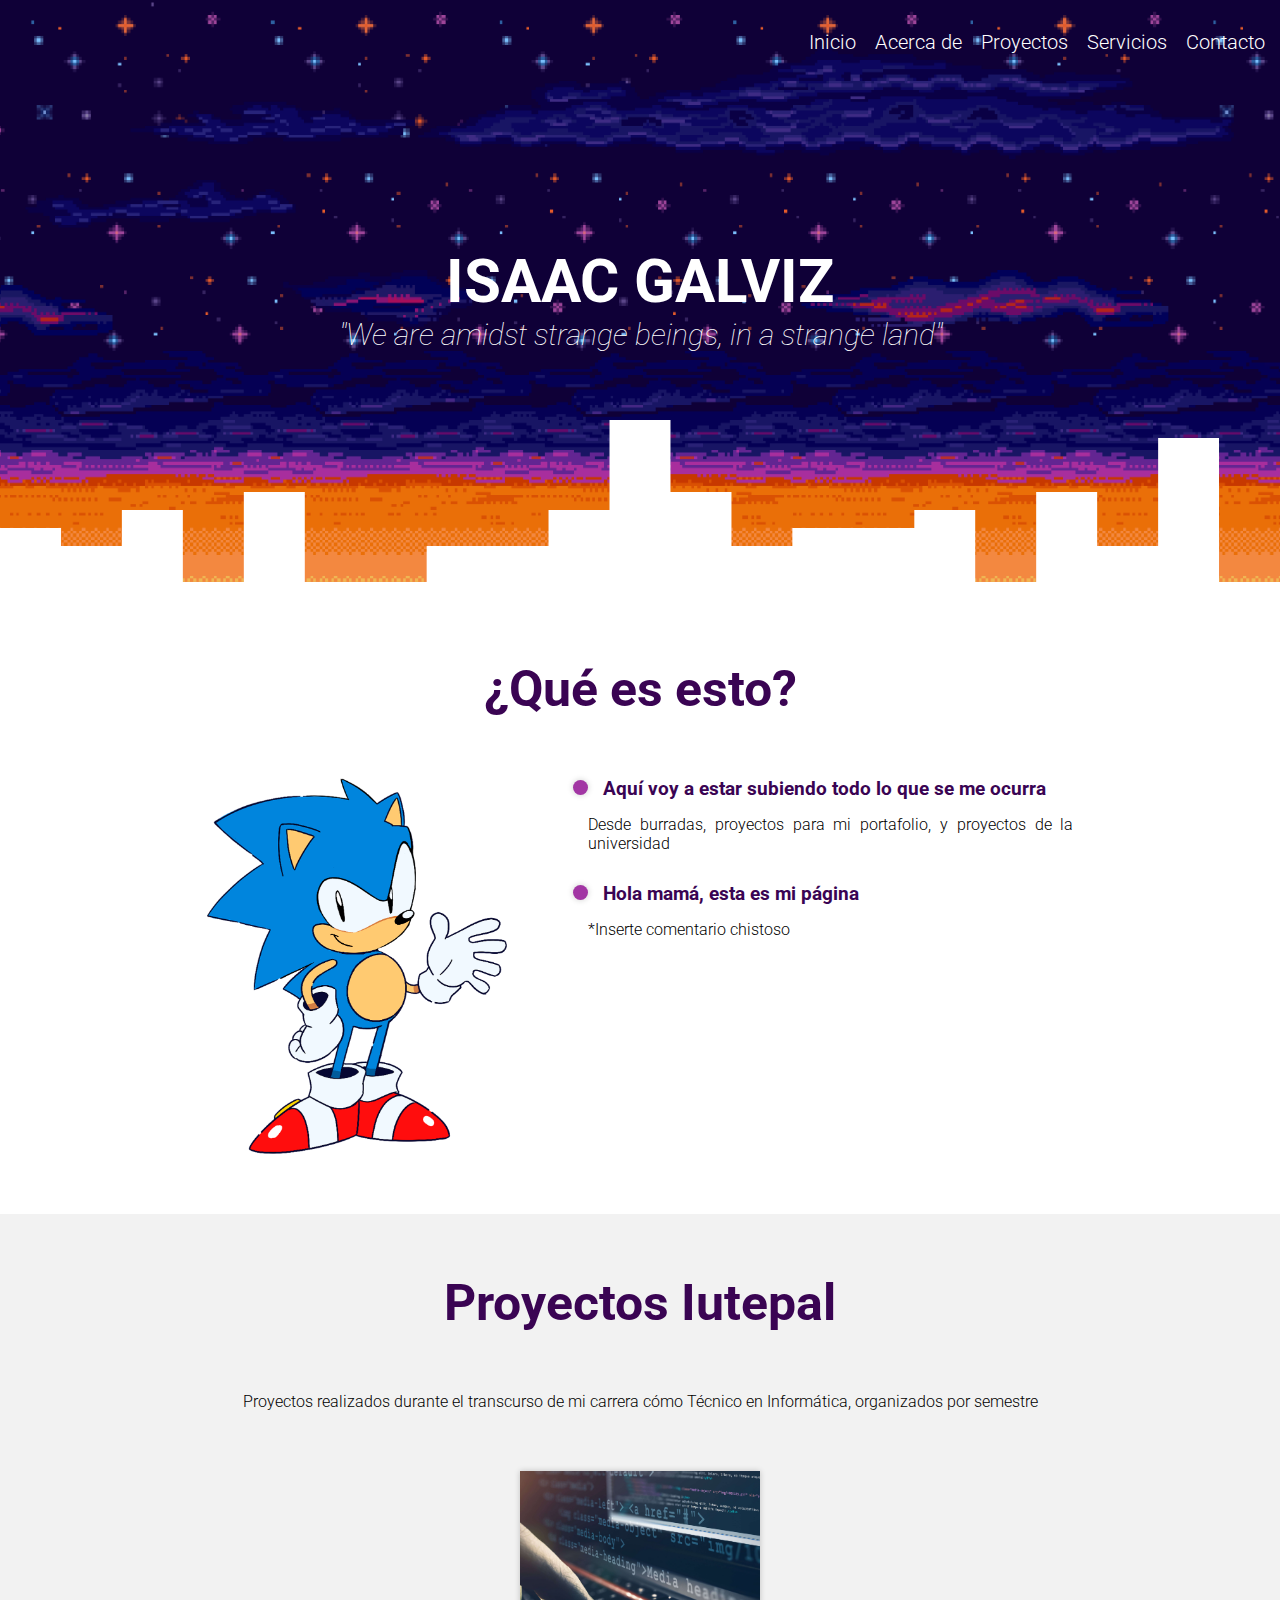
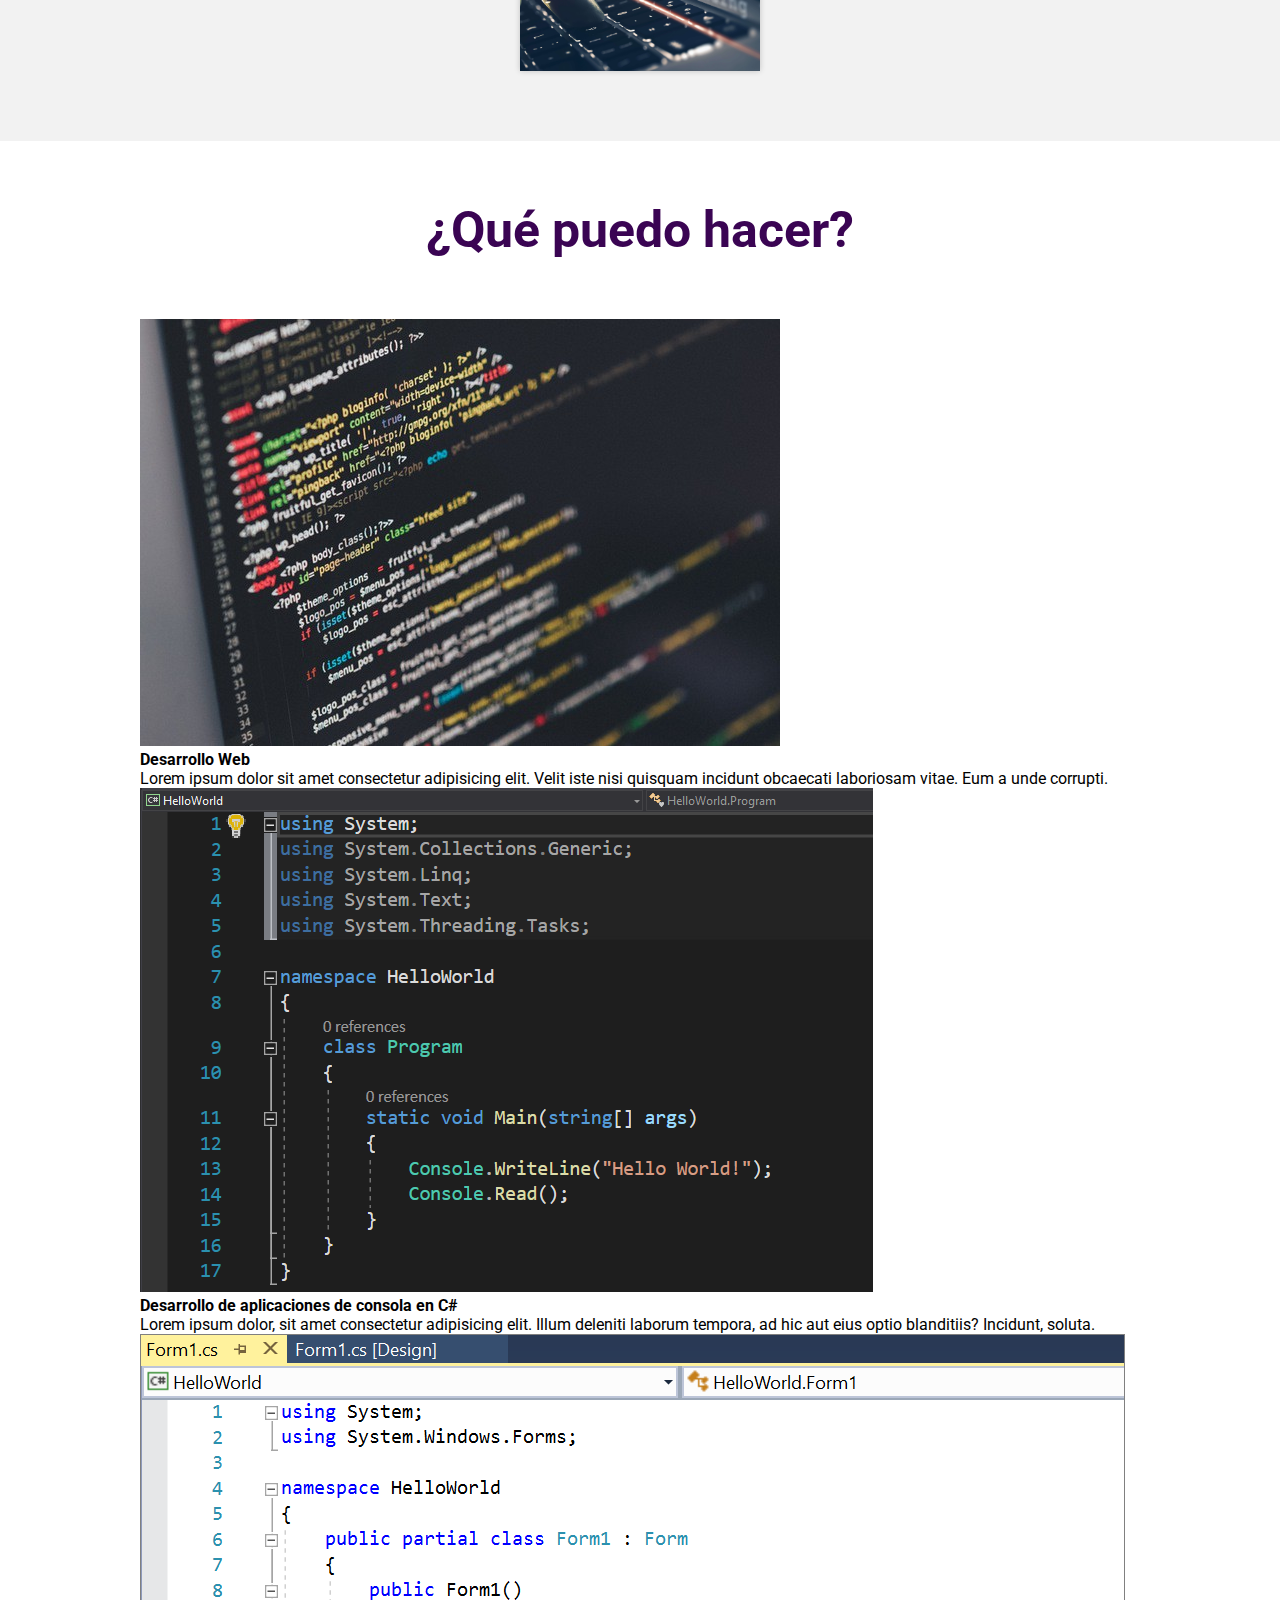
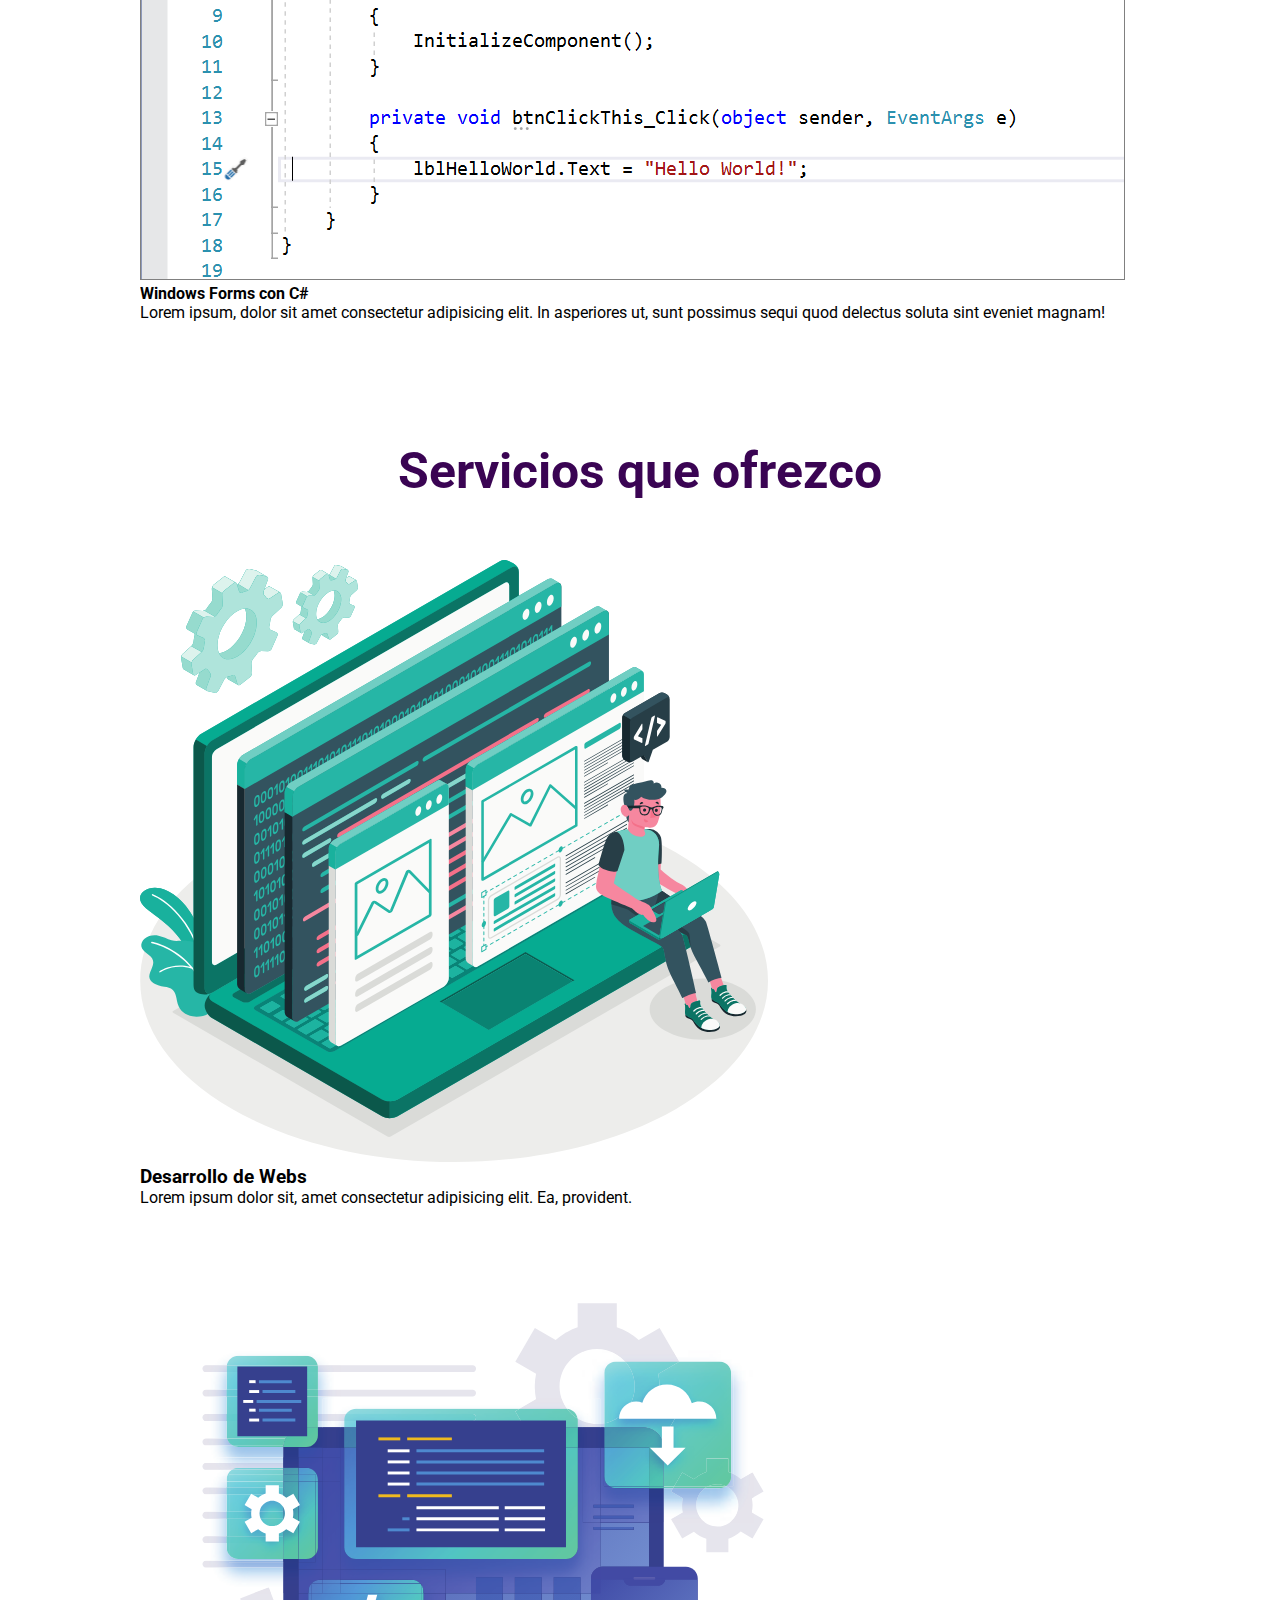
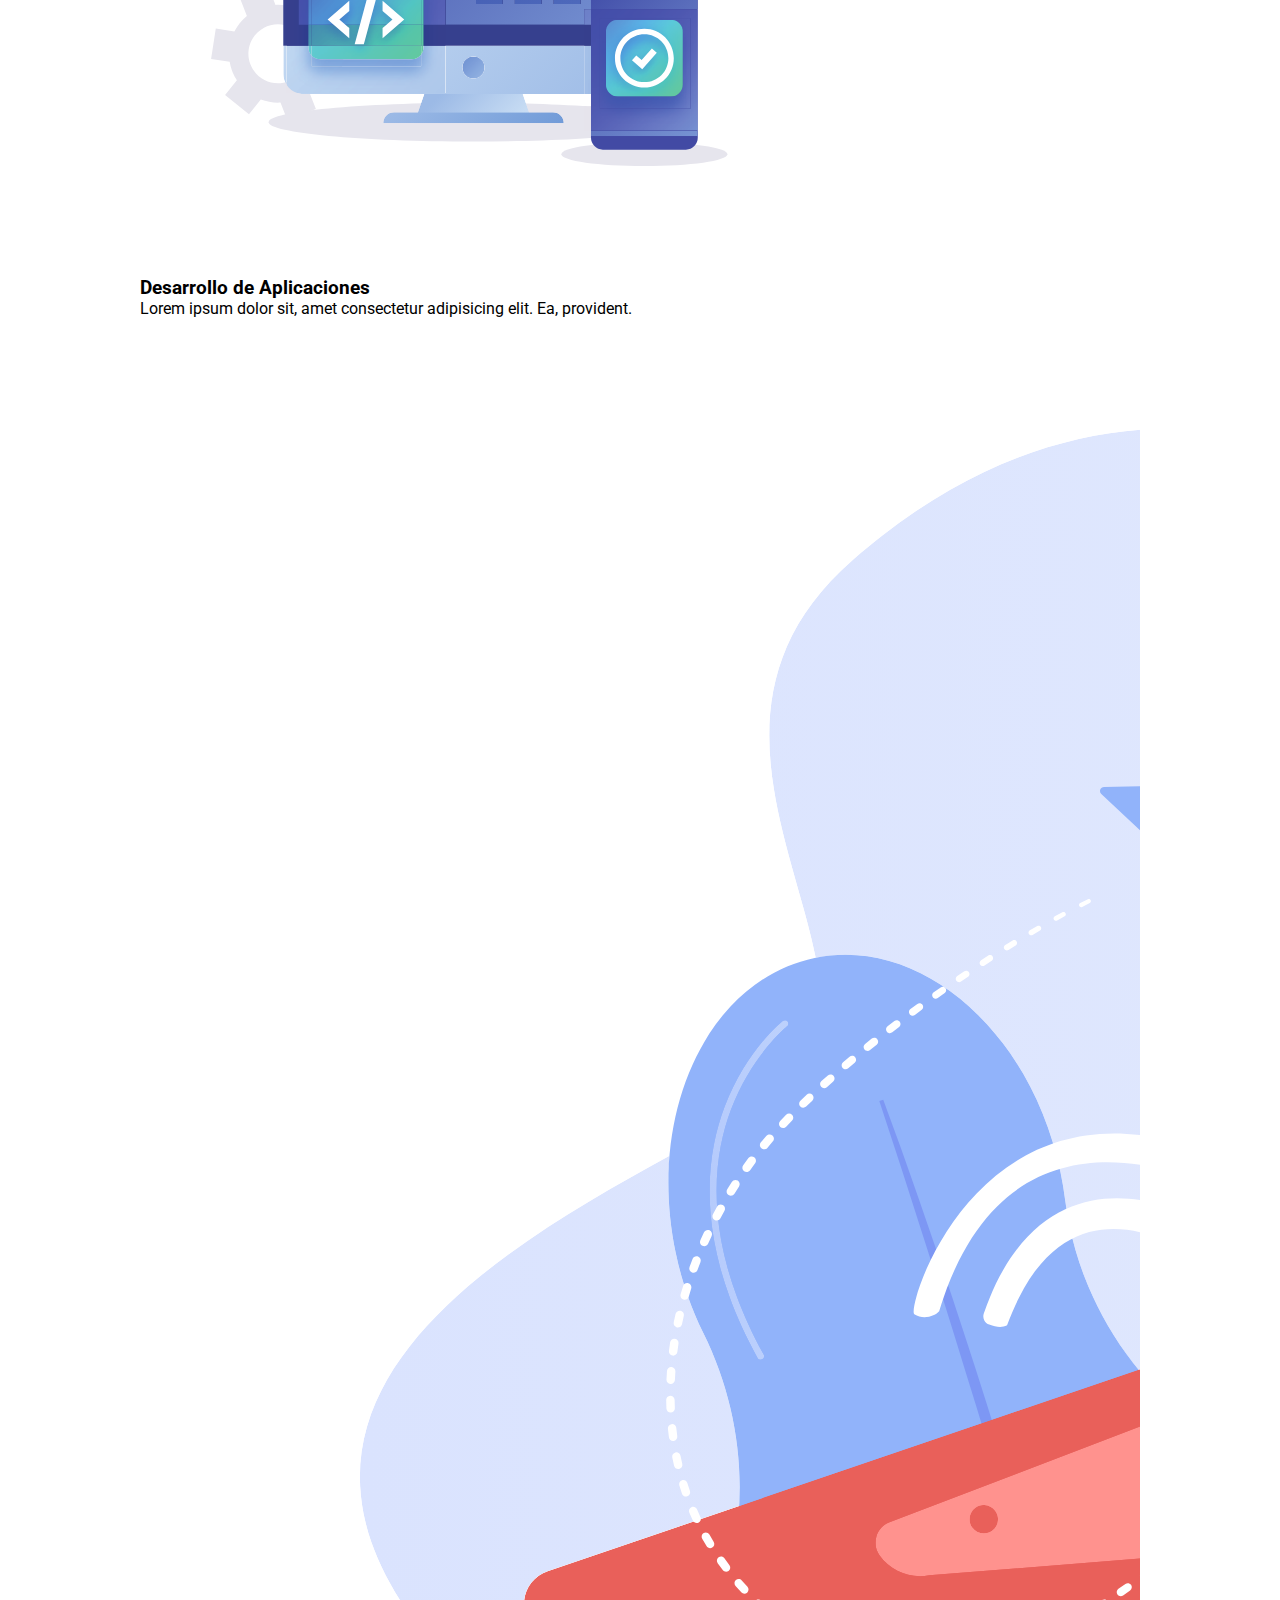
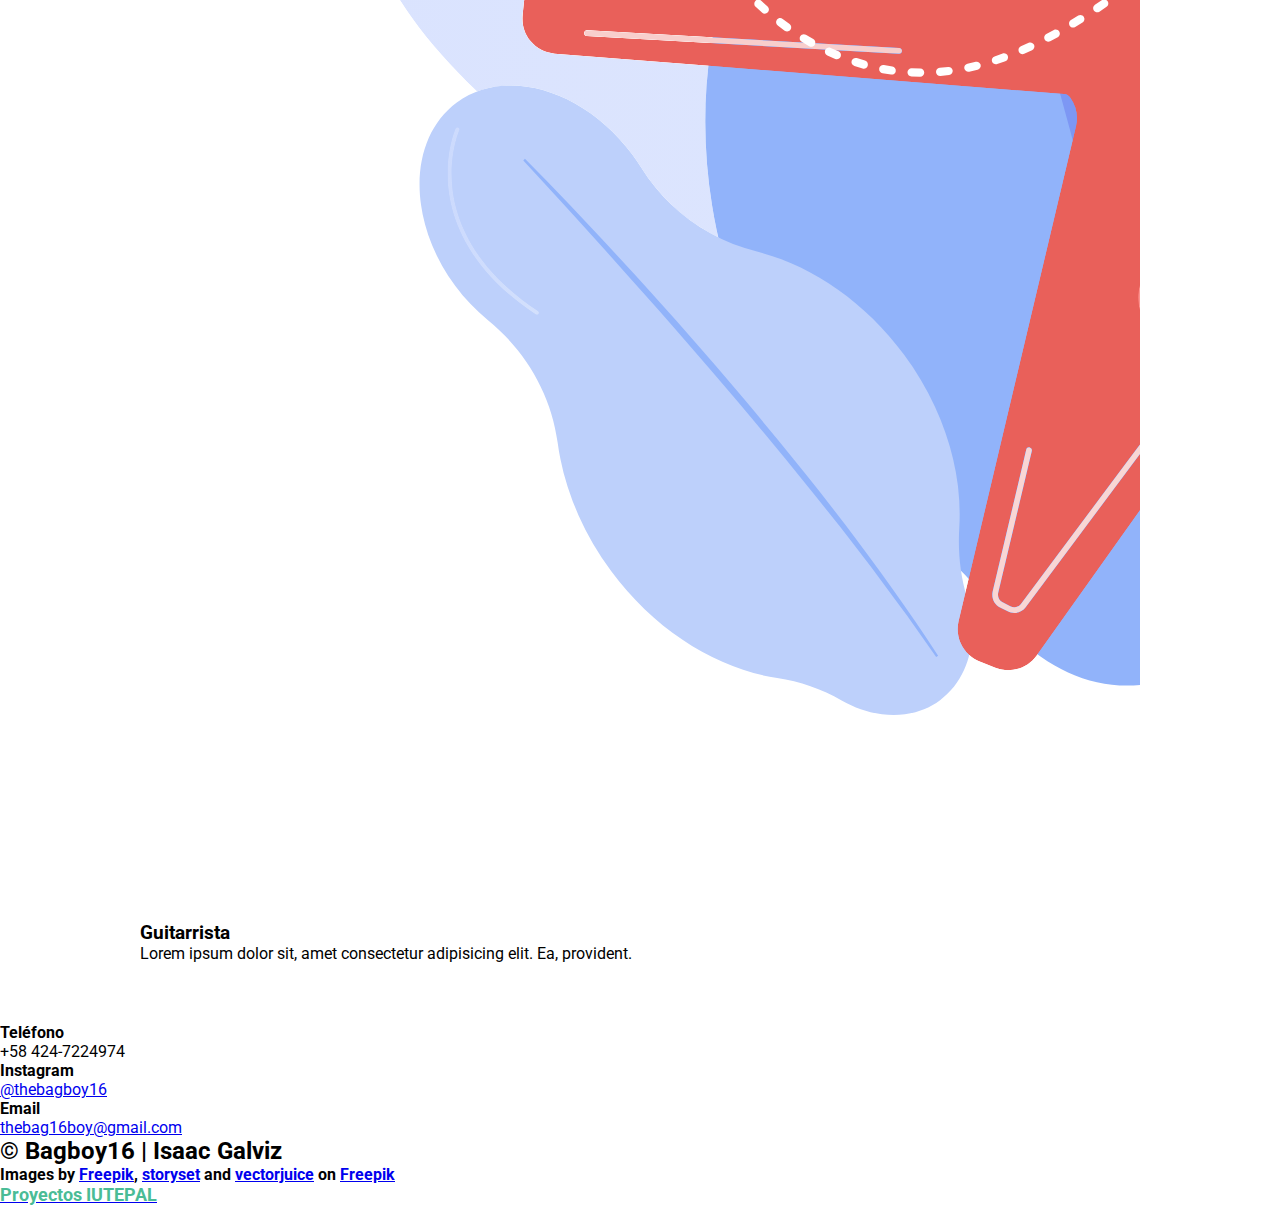
==== index.html @ a9de5eae "Finished iutepal proyects section" ====
<!DOCTYPE html>
<html lang="es">
<head>
    <meta charset="UTF-8">
    <meta http-equiv="X-UA-Compatible" content="IE=edge">
    <meta name="viewport" content="width=device-width, initial-scale=1.0">
    <title>Bagboy16</title>
    <link rel="stylesheet" href="css/styles.css">
    <link href="https://fonts.googleapis.com/css2?family=Roboto:wght@100;300;400;700&display=swap" rel="stylesheet">
</head>
<body>
    <header>
        <nav>
            <a href="#">Inicio</a>
            <a href="#">Acerca de</a>
            <a href="#">Proyectos</a>
            <a href="#">Servicios</a>
            <a href="#">Contacto</a>
        </nav>
        <section class="headertext">
            <h1>ISAAC GALVIZ</h1>
            <h2>"We are amidst strange beings, in a strange land"</h2>
        </section>
        <div class="wave" style="overflow: hidden;" >
            <svg viewBox="0 0 1440 320" preserveAspectRatio="none" style="height: 100%; width: 100%;"><path d="M0,96L0,192L68.6,192L68.6,224L137.1,224L137.1,160L205.7,160L205.7,288L274.3,288L274.3,128L342.9,128L342.9,288L411.4,288L411.4,288L480,288L480,224L548.6,224L548.6,224L617.1,224L617.1,160L685.7,160L685.7,0L754.3,0L754.3,128L822.9,128L822.9,224L891.4,224L891.4,192L960,192L960,192L1028.6,192L1028.6,160L1097.1,160L1097.1,288L1165.7,288L1165.7,128L1234.3,128L1234.3,224L1302.9,224L1302.9,32L1371.4,32L1371.4,288L1440,288L1440,320L1371.4,320L1371.4,320L1302.9,320L1302.9,320L1234.3,320L1234.3,320L1165.7,320L1165.7,320L1097.1,320L1097.1,320L1028.6,320L1028.6,320L960,320L960,320L891.4,320L891.4,320L822.9,320L822.9,320L754.3,320L754.3,320L685.7,320L685.7,320L617.1,320L617.1,320L548.6,320L548.6,320L480,320L480,320L411.4,320L411.4,320L342.9,320L342.9,320L274.3,320L274.3,320L205.7,320L205.7,320L137.1,320L137.1,320L68.6,320L68.6,320L0,320L0,320Z" style="stroke: none; fill: #fff;"></path></svg>
        </div>
    </header>
    <main>
        <section class="container info">
            <h2 class="titulo">¿Qué es esto?</h2>
            <div class="container-about">
                <img class="imagenaboutus"src="/resources/sonictyson.png" alt="sonic">
                <div class="containertextabout">
                    <h3><span></span>Aquí voy a estar subiendo todo lo que se me ocurra</h3>
                    <p>Desde burradas, proyectos para mi portafolio, y proyectos de la universidad</p>
                    <h3><span></span>Hola mamá, esta es mi página</h3>
                    <p>*Inserte comentario chistoso</p>
                </div>
            </div>
        </section>
        <section class="proyectosiutepal">
            <div class="container">
                <h2 class="titulo">Proyectos Iutepal</h2>
                <div class="containertextiutepal">
                    <p>Proyectos realizados durante el transcurso de mi carrera cómo Técnico en Informática, organizados por semestre</p>
                </div>
                <div class="galeriaproyectosiutepal">
                    <a class="imgsemestre" href="/proyectosiutepal/index.html">
                        <img src="/resources/webdevsemester.jpg" alt="2dosemestre">
                        <div class="hovergaleriaproyectosiutepal">
                            <img src="/resources/twoinroman.png" alt="">
                            <p>Segundo Semestre</p>
                        </div>
                    </a>
                </div>
            </div>
        </section>
        <section class="whatcanido container">
            <h2 class="titulo">¿Qué puedo hacer?</h2>
            <div class="cards">
                <div class="card">
                    <img src="/resources/webdev.jpeg" alt="desarrolloweb">
                    <div class="cardtext">
                        <h4>Desarrollo Web</h4>
                        <p>Lorem ipsum dolor sit amet consectetur adipisicing elit. Velit iste nisi quisquam incidunt obcaecati laboriosam vitae. Eum a unde corrupti.</p>
                    </div>
                </div>
                <div class="card">
                    <img src="/resources/csharpconsole.png" alt="c#console">
                    <div class="cardtext">
                        <h4>Desarrollo de aplicaciones de consola en C#</h4>
                        <p>Lorem ipsum dolor, sit amet consectetur adipisicing elit. Illum deleniti laborum tempora, ad hic aut eius optio blanditiis? Incidunt, soluta.</p>
                    </div>
                </div>
                <div class="card">
                    <img src="/resources/csharpwinforms.png" alt="c#winforms">
                    <div class="cardtext">
                        <h4>Windows Forms con C#</h4>
                        <p>Lorem ipsum, dolor sit amet consectetur adipisicing elit. In asperiores ut, sunt possimus sequi quod delectus soluta sint eveniet magnam!</p>
                    </div>
                </div>
            </div>
        </section>
        <section class="aboutservices">
            <div class="container">
                <h2 class="titulo">Servicios que ofrezco</h2>
                <div class="servicescontainer">
                    <div class="service">
                        <img src="/resources/webdevillus.svg" alt="Desarrollo Web">
                        <h3>Desarrollo de Webs</h3>
                        <p>Lorem ipsum dolor sit, amet consectetur adipisicing elit. Ea, provident.</p>
                    </div>
                    <div class="service">
                        <img src="/resources/appdevillus.svg" alt="Desarrollo de aplicaciones">
                        <h3>Desarrollo de Aplicaciones</h3>
                        <p>Lorem ipsum dolor sit, amet consectetur adipisicing elit. Ea, provident.</p>
                    </div>
                    <div class="service">
                        <img src="/resources/guitarillus.svg" alt="Guitarrista">
                        <h3>Guitarrista</h3>
                        <p>Lorem ipsum dolor sit, amet consectetur adipisicing elit. Ea, provident.</p>
                    </div>
                </div>
            </div>
        </section>
    </main>
    <footer>
        <div class="container-footer">
            <div class="contenidofoot">
                <h4>Teléfono</h4>
                <p>+58 424-7224974</p>
            </div>
            <div class="contenido-foot">
                <h4>Instagram</h4>
                <p><a href="https://www.instagram.com/thebagboy16/">@thebagboy16</a></p>
            </div>
            <div class="contenido-foot">
                <h4>Email</h4>
                <p><a href="mailto:thebag16boy@gmail.com">thebag16boy@gmail.com</a></p>
            </div>
        </div>
        <h2 class="finaltitle">&copy; Bagboy16 | Isaac Galviz</h2>
        <h4 class="credits">
            Images by <a href="https://www.freepik.com/free-vector/desktop-smartphone-app-development_10276838.htm#query=app%20development&position=0&from_view=search">Freepik</a>, 
            <a href="https://www.freepik.com/free-vector/developer-activity-concept-illustration_7401752.htm#query=web%20development&position=1&from_view=search">storyset</a> and 
            <a href="https://www.freepik.com/free-vector/guitarist-playing-electric-guitar-concert-tiny-people-rock-music-style-rock-roll-party-rock-music-festival-concept-pinkish-coral-bluevector-isolated-illustration_11664225.htm#query=guitarist&position=17&from_view=keyword">vectorjuice</a> on 
            <a href="https://www.freepik.com">Freepik</a>
        </h4>
    </footer>
    <a target="_blank" href="proyectosiutepal/index.html"><font color="#4ABC96" size="4"><b>Proyectos IUTEPAL</b></font></a>
</body>
</html>
---- css/styles.css ----
*{
    margin: 0px;
    padding: 0px;
    box-sizing: border-box;
}
body {
    font-family: 'open sans', roboto;
}
.container{
    padding: 60px 0px;
    width: 90%;
    max-width: 1000px;
    margin: auto;
    overflow: hidden;
}
.titulo{
    font-size: 50px;
    color: #3a0453;
    text-align: center;
    margin-bottom: 60px;
}
/* Header */
header {
    width: 100%;
    height: 600px;
    background: url(../resources/Studiopolisskyline4096x2160.png);
    background-size: cover;
    background-attachment: fixed;
    position: relative;
}
nav {
    text-align: right;
    padding: 30px 0px 30px 0px;
}
nav > a{
    color: white;
    font-weight: 300;
    font-size: 20px;
    text-decoration: none;
    margin-right: 15px;
}
nav > a:hover{
    text-decoration: underline;
}

header .headertext{
    display: flex;
    height: 430px;
    width: 100%;
    align-items: center;
    justify-content: center;
    flex-direction: column;
    text-align: center;
}
.headertext h1{
    font-size: 60px;
    color: white;
}
.headertext h2{
    font-style: oblique;
    font-size: 30px;
    color: white;
    font-weight: 100;
}
.wave{
    position: absolute;
    bottom: 0;
    width: 100%;
    height: 180px;
}
/*main*/
.container-about{
    display: flex;
    justify-content: space-evenly;
}
.imagenaboutus{
    width: 30%;
}
.container-about .containertextabout{
    width: 50%;
}
.containertextabout h3{
    margin-bottom: 15px;
    color: #3a0453;
}
.containertextabout h3 span{
    background:#a236a4;
    border-radius: 50%;
    display: inline-block;
    text-align: center;
    color: #a236a4;
    width: 15px;
    height: 15px;
    padding: 1px;
    box-shadow: 0 0 6px 0 rgba(0, 0, 0, .2);
    margin-right: 15px;
}
.containertextabout p{
    padding: 0px 0px 30px 15px;
    font-weight: 300;
    text-align: justify;
}
.proyectosiutepal {
    background: #f2f2f2;
}
.galeriaproyectosiutepal {
    display: flex;
    justify-content: space-evenly;
    flex-wrap: wrap;
}
.imgsemestre {
    width: 24%;
    height: 200px;
    margin-bottom: 10px;
    overflow: hidden;
    position: relative;
    cursor: pointer;
    box-shadow: 0 0 6px 0 rgba(0, 0, 0, .2);
}
.imgsemestre > img {
    width: 100%;
    height: 100%;
    object-fit: cover;
    display: block;
}
.hovergaleriaproyectosiutepal {
    position: absolute;
    width: 100%;
    height: 100%;
    top: 0;
    transform: scale(0);
    background: rgba(162, 54, 164, .7);
    transition: transform .3s;
    display: flex;
    justify-content: center;
    align-items: center;
    flex-direction: column;
}
.hovergaleriaproyectosiutepal img{
    width: 50px;
    margin-bottom: 10px;
}
.hovergaleriaproyectosiutepal p{
    font-weight: 300;
    color: #fff;
}
.imgsemestre:hover .hovergaleriaproyectosiutepal{
    transform: scale(1);
}
.containertextiutepal p{
    margin-bottom: 60px;
    text-align: center;
    font-weight: 300;
}
/*what can i do*/

/*for smarthphones*/
@media only screen and (min-device-width: 320px) and (max-device-width: 480px) {
    .titulo{
        font-size: 35px;
    }
    /*header*/
    header {
        height: 500px;
        background-position: center;
    }
    nav {
        text-align: center;
        padding: 15px 0px 15px 15px;
    }
    nav > a{
        color: white;
        font-weight: 300;
        font-size: 15px;
        text-decoration: none;
        margin-right: 15px;
    }
    .wave{
        height: 50px;
    }
    .headertext h2{
        font-size: 20px;
    }
    /*main*/
    .container-about{
        flex-direction: column;
        justify-content: center;
        align-items: center;
    }
    .imagenaboutus{
        width: 60%;
        margin-bottom: 30px;
    }
    .container-about .containertextabout{
        width: 95%;
    }
    .imgsemestre{
        width: 40%;
        height: 150px;
    }
}
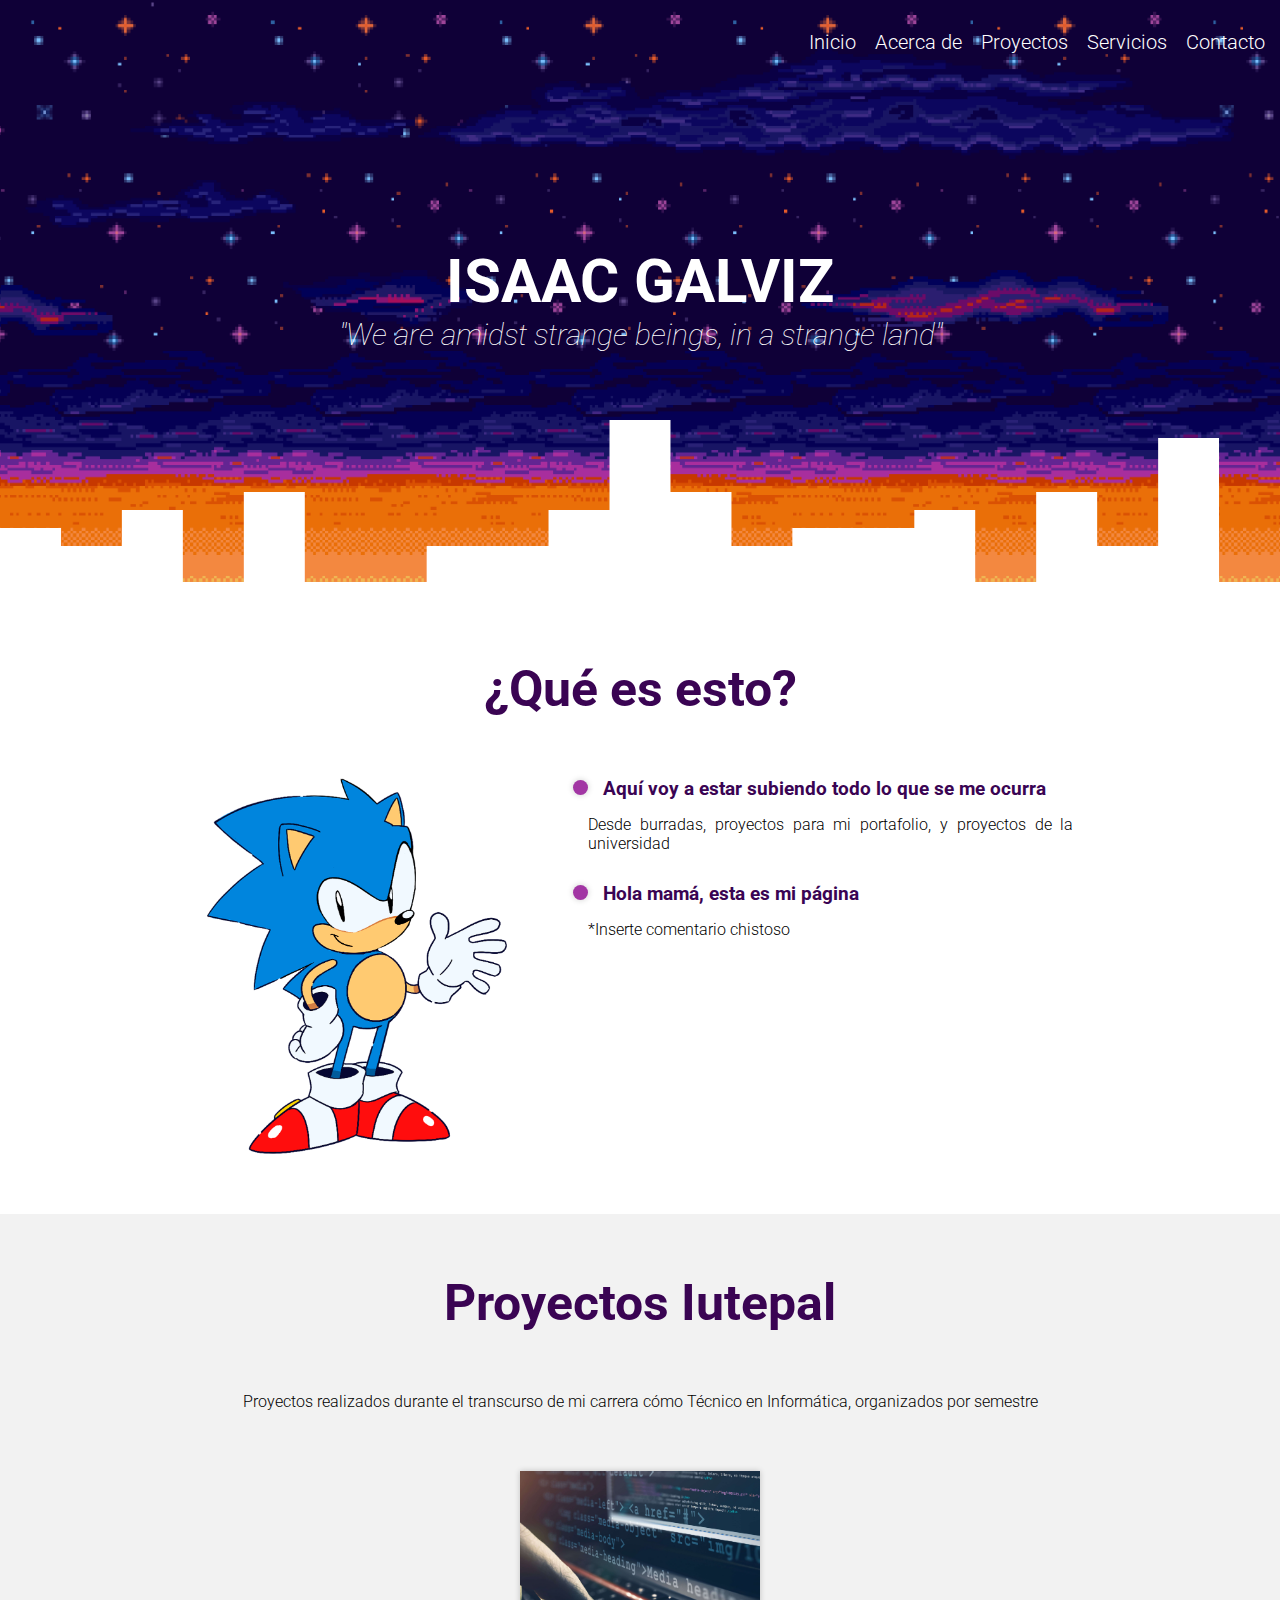
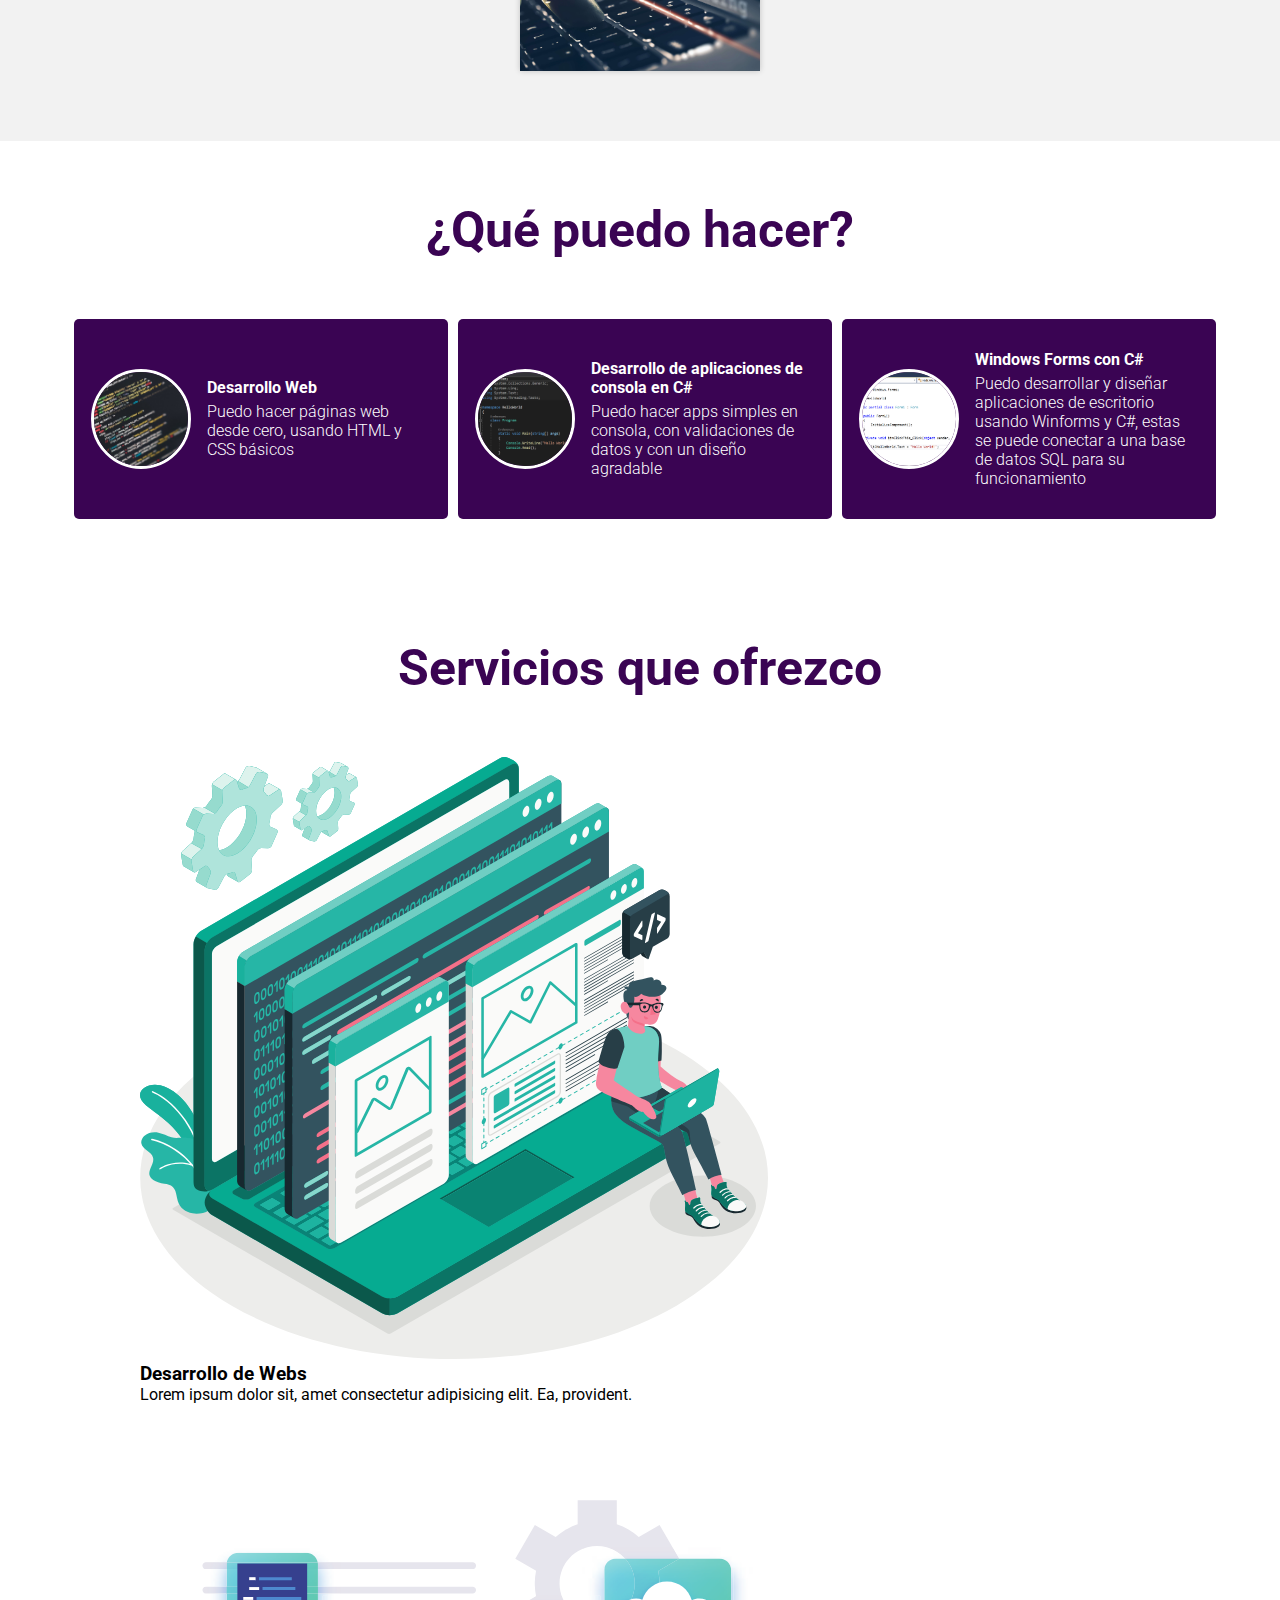
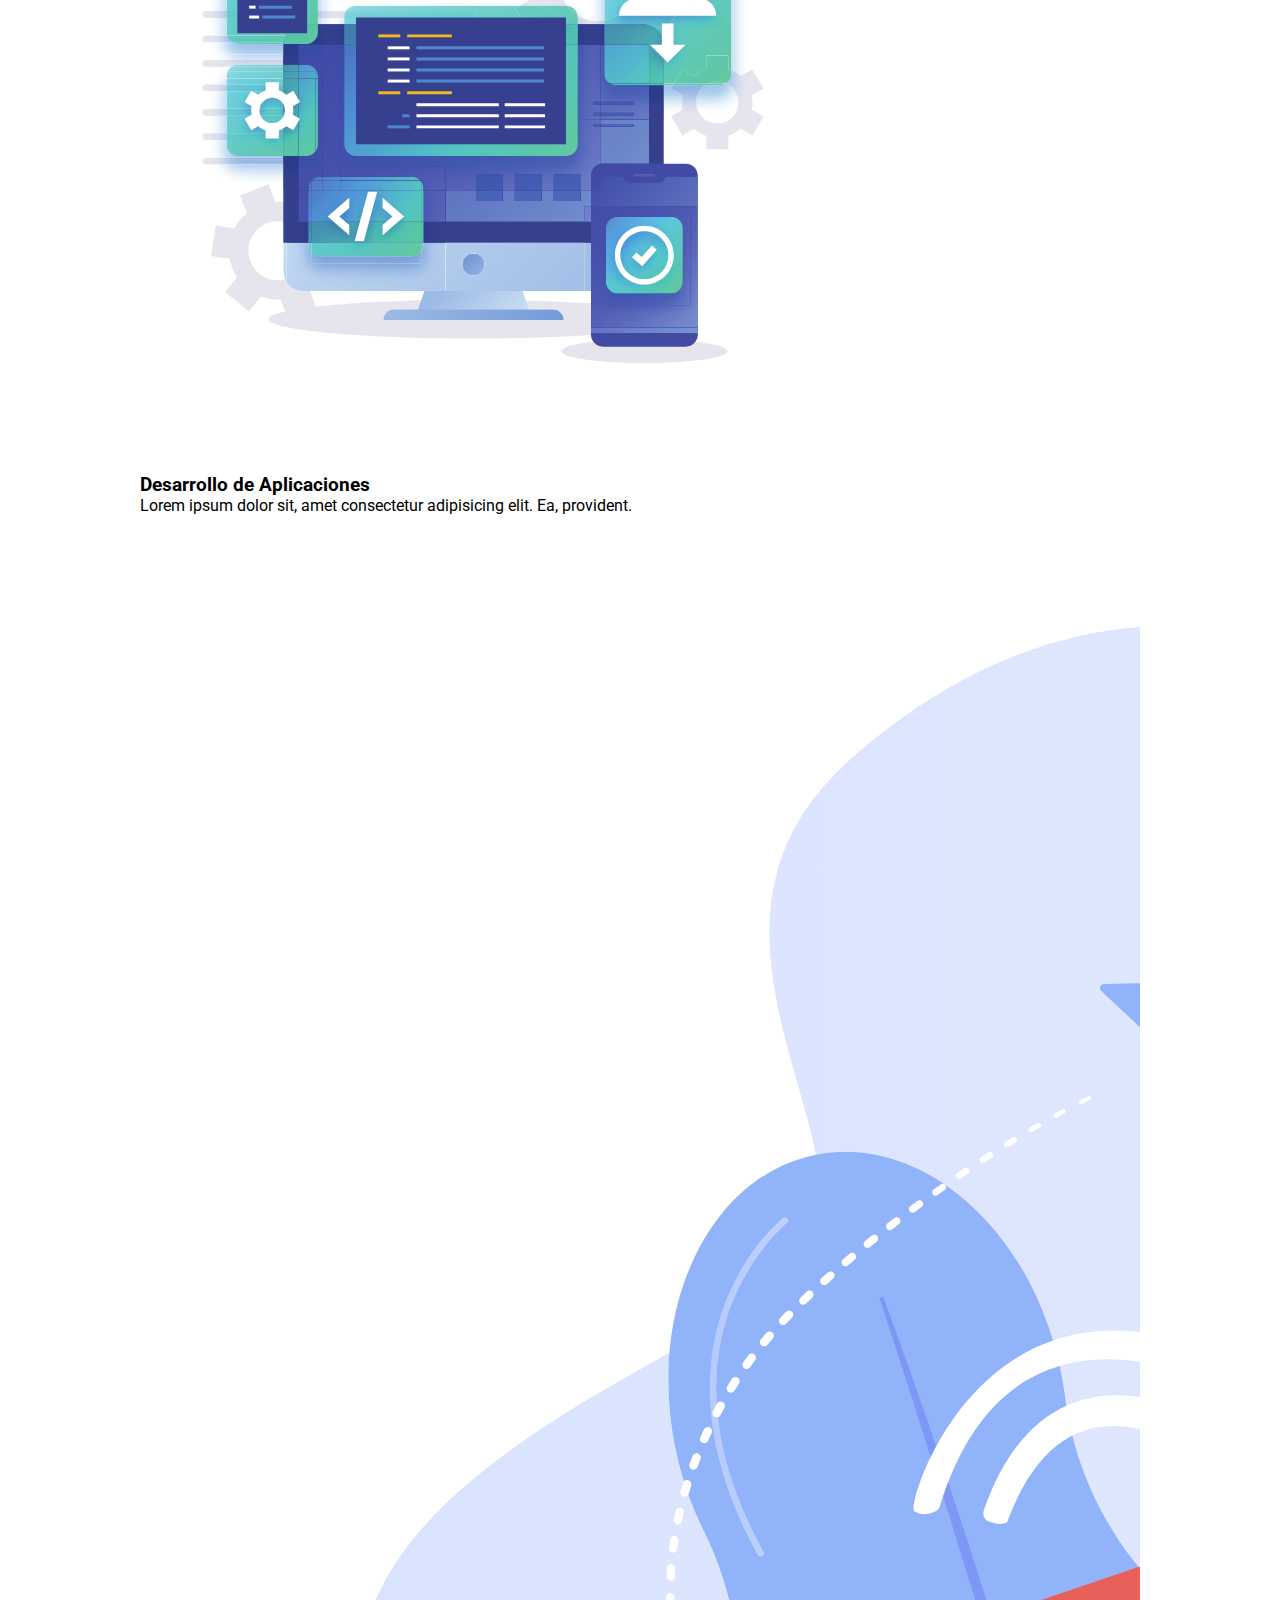
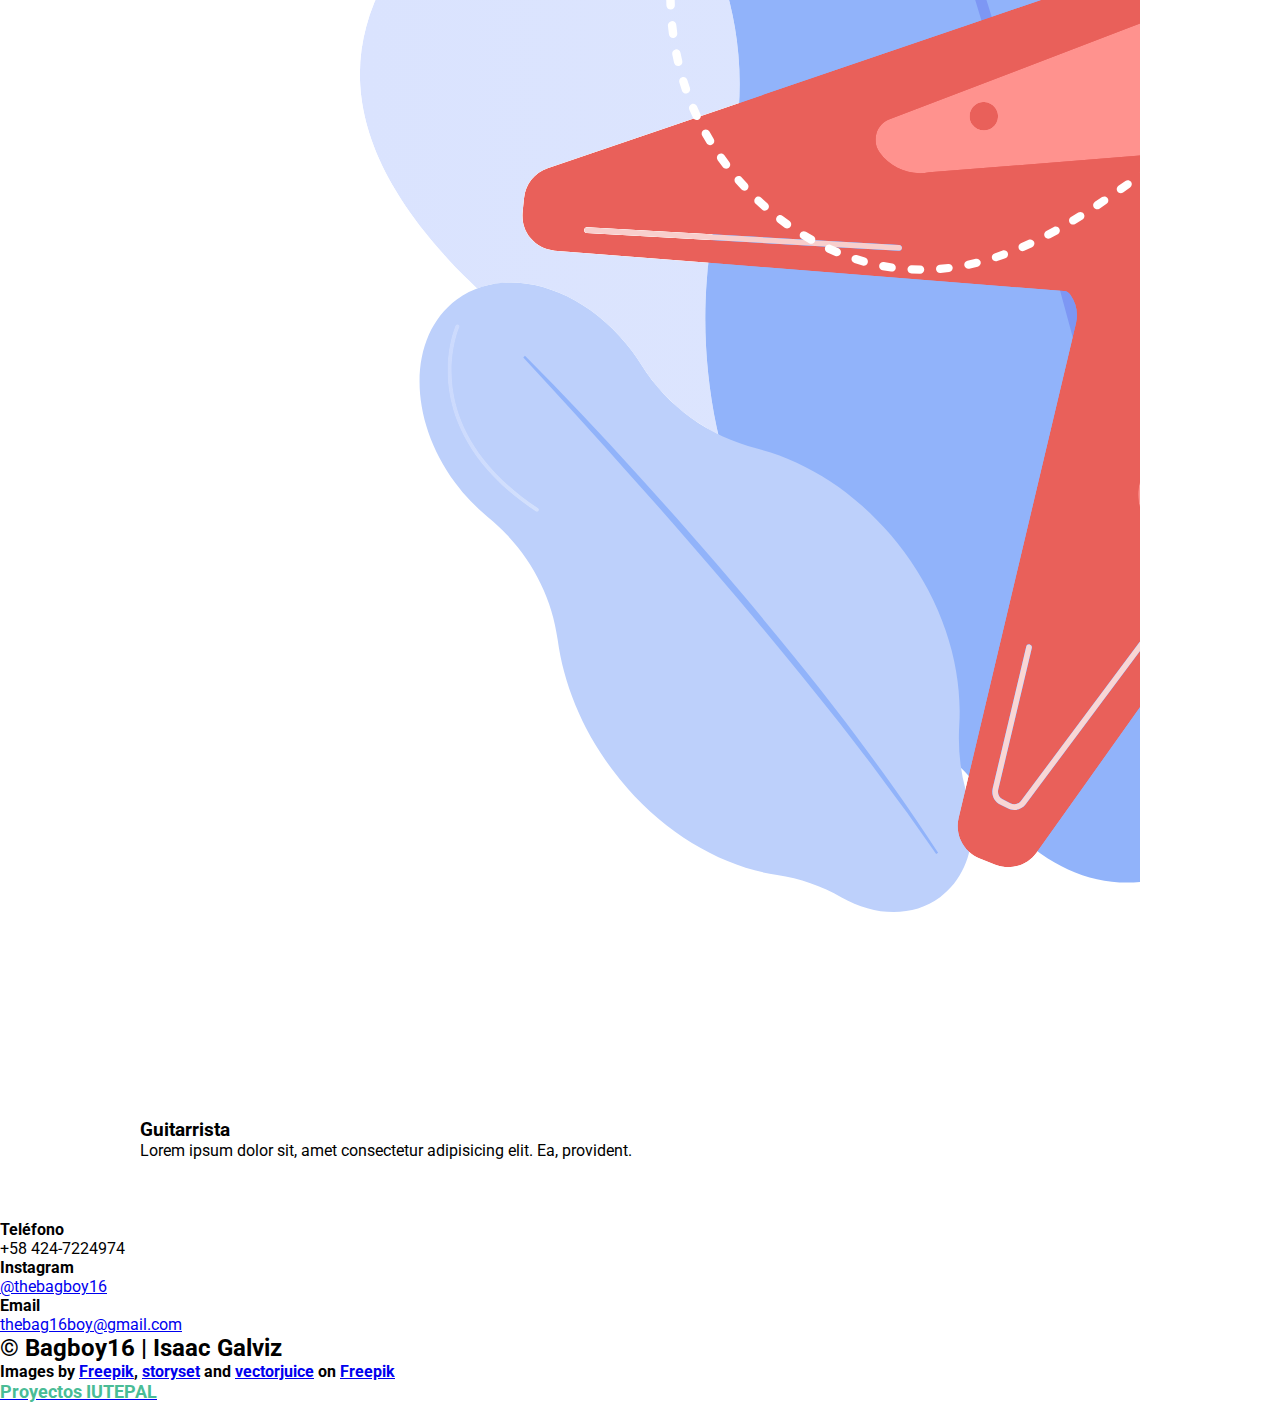
==== commit 999d83d6: "finished cards" ====
--- a/index.html
+++ b/index.html
@@ -62,21 +62,21 @@
                     <img src="/resources/webdev.jpeg" alt="desarrolloweb">
                     <div class="cardtext">
                         <h4>Desarrollo Web</h4>
-                        <p>Lorem ipsum dolor sit amet consectetur adipisicing elit. Velit iste nisi quisquam incidunt obcaecati laboriosam vitae. Eum a unde corrupti.</p>
+                        <p>Puedo hacer páginas web desde cero, usando HTML y CSS básicos</p>
                     </div>
                 </div>
                 <div class="card">
                     <img src="/resources/csharpconsole.png" alt="c#console">
                     <div class="cardtext">
                         <h4>Desarrollo de aplicaciones de consola en C#</h4>
-                        <p>Lorem ipsum dolor, sit amet consectetur adipisicing elit. Illum deleniti laborum tempora, ad hic aut eius optio blanditiis? Incidunt, soluta.</p>
+                        <p>Puedo hacer apps simples en consola, con validaciones de datos y con un diseño agradable</p>
                     </div>
                 </div>
                 <div class="card">
                     <img src="/resources/csharpwinforms.png" alt="c#winforms">
                     <div class="cardtext">
                         <h4>Windows Forms con C#</h4>
-                        <p>Lorem ipsum, dolor sit amet consectetur adipisicing elit. In asperiores ut, sunt possimus sequi quod delectus soluta sint eveniet magnam!</p>
+                        <p>Puedo desarrollar y diseñar aplicaciones de escritorio usando Winforms y C#, estas se puede conectar a una base de datos SQL para su funcionamiento</p>
                     </div>
                 </div>
             </div>
--- a/css/styles.css
+++ b/css/styles.css
@@ -153,7 +153,40 @@
     font-weight: 300;
 }
 /*what can i do*/
-
+.whatcanido{
+    max-width: 90%;
+}
+.cards {
+    display: flex;
+    justify-content: space-evenly;
+}
+.cards .card{
+    margin-inline-start: 10px;
+    background: #3a0453;
+    display: flex;
+    width: 70%;
+    height: 200px;
+    align-items: center;
+    justify-content: space-evenly;
+    border-radius: 5px;
+    box-shadow: rgba(0, 0, 0, .2);
+}
+.cards .card img{
+    width: 100px;
+    height: 100px;
+    object-fit: cover;
+    border: 3px solid #fff;
+    border-radius: 50%;
+    display: block;
+}
+.cards .card > .cardtext{
+    width: 60%;
+    color: #fff;
+}
+.cards .card > .cardtext p{
+    font-weight: 300;
+    padding-top: 5px;
+}
 /*for smarthphones*/
 @media only screen and (min-device-width: 320px) and (max-device-width: 480px) {
     .titulo{
@@ -198,4 +231,19 @@
         width: 40%;
         height: 150px;
     }
+    .cards{
+        flex-direction: column;
+        justify-content: center;
+        align-items: center;
+    }
+    .cards .card{
+        margin-bottom: 30px;
+        width: 90%;
+        height: 250px;
+        justify-content: space-evenly;
+    }
+    .cards .card img{
+        width: 90px;
+        height: 90px;
+    }
 }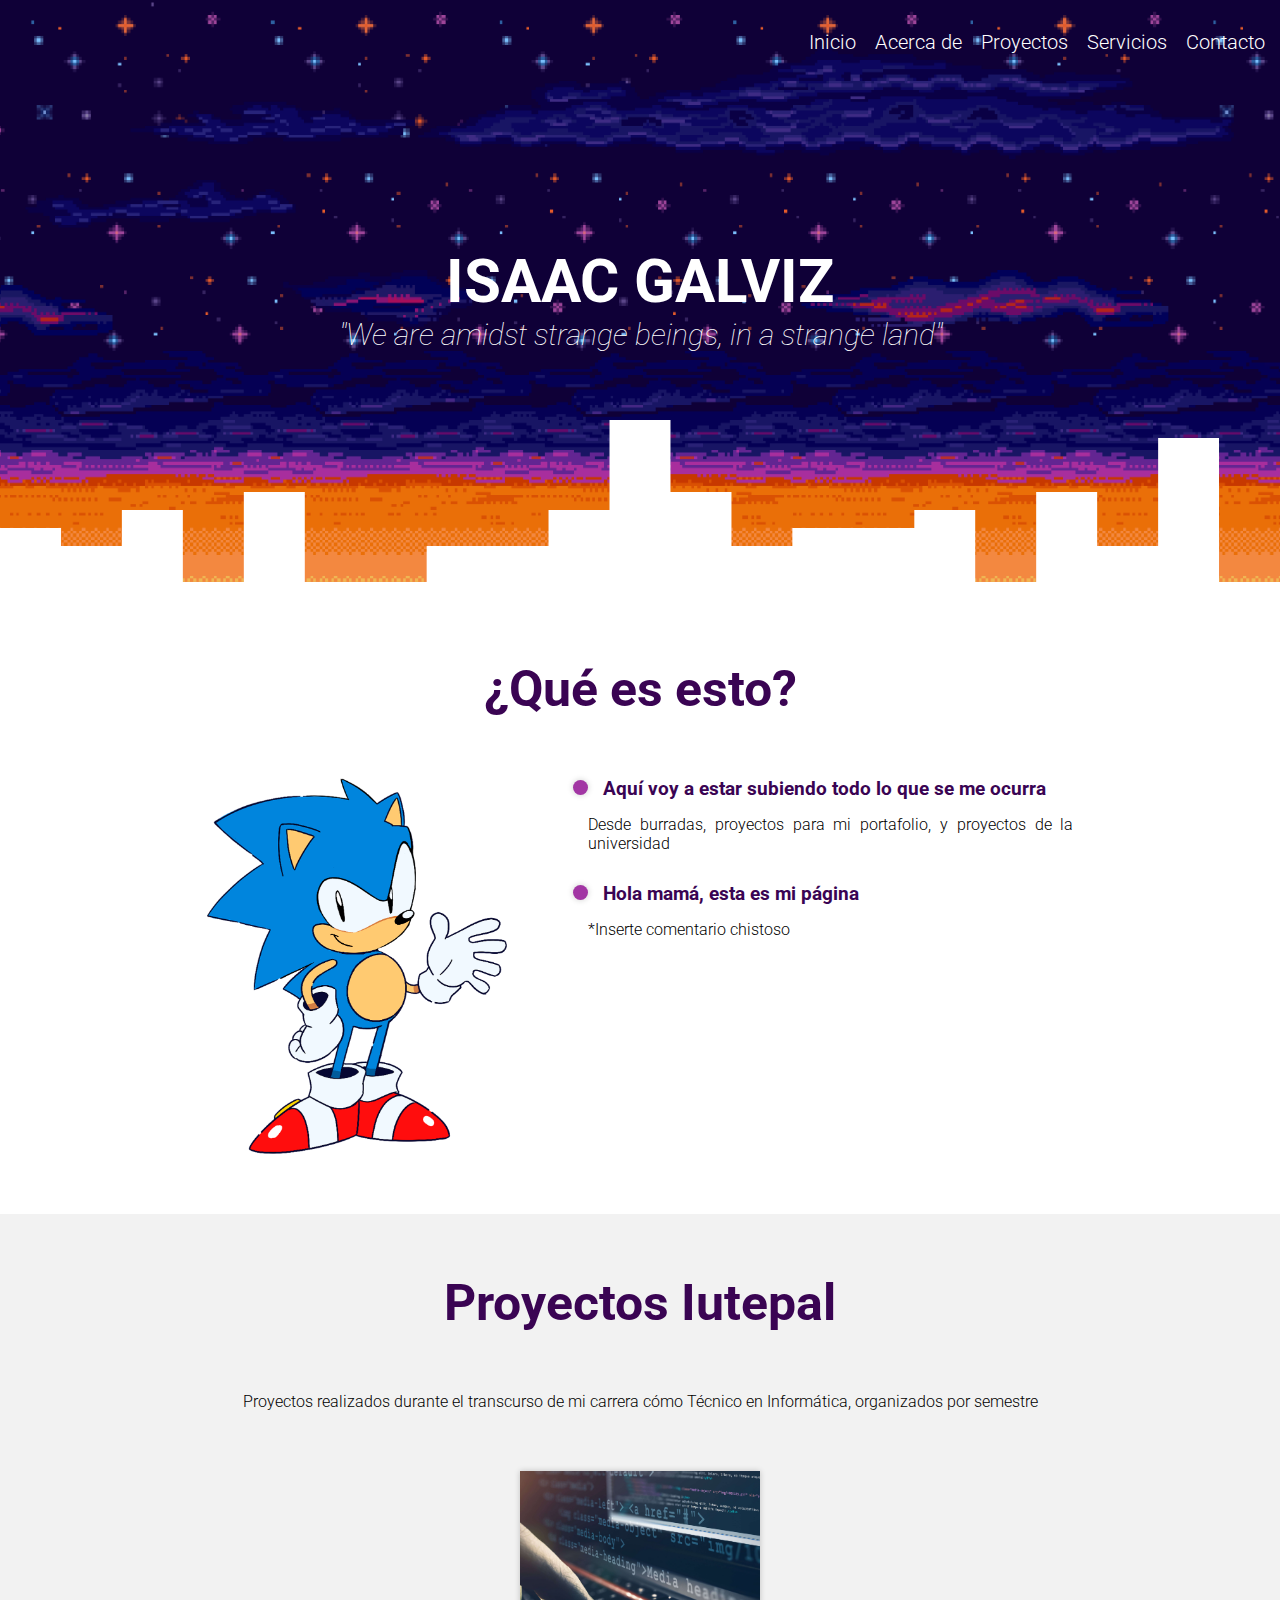
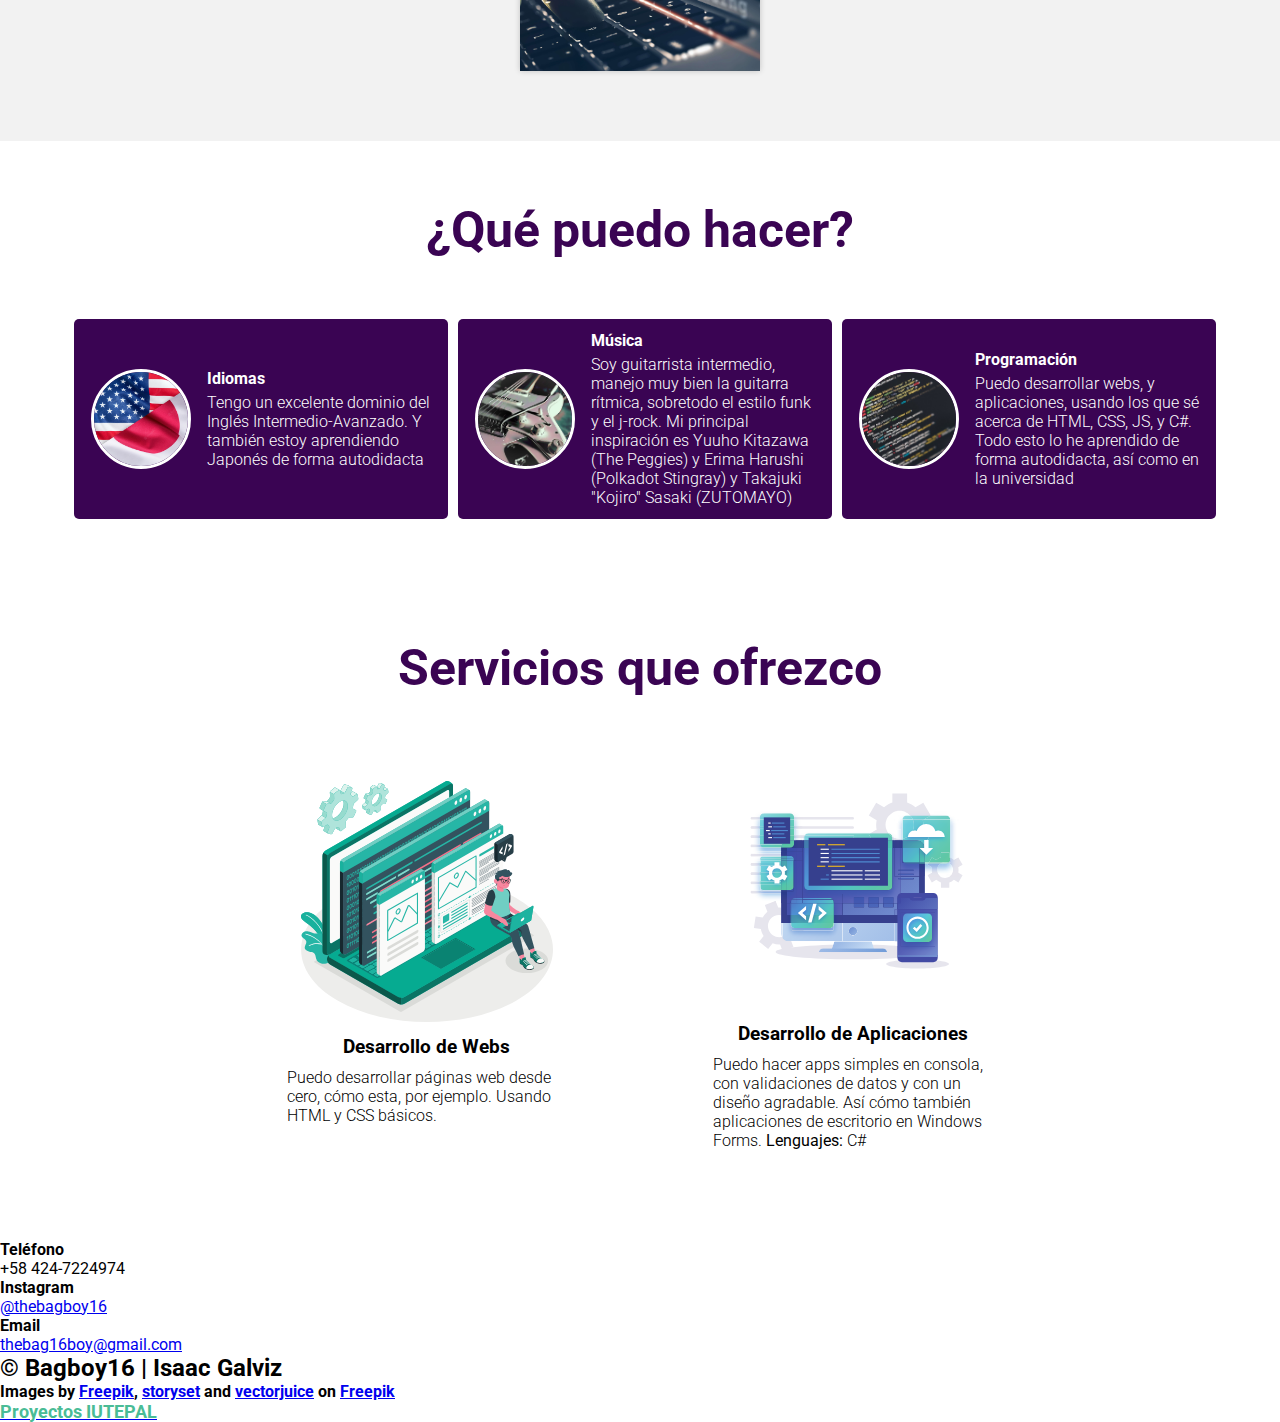
==== commit c1b9fcc0: "Finished services section, and updated wcid section" ====
--- a/index.html
+++ b/index.html
@@ -59,24 +59,24 @@
             <h2 class="titulo">¿Qué puedo hacer?</h2>
             <div class="cards">
                 <div class="card">
-                    <img src="/resources/webdev.jpeg" alt="desarrolloweb">
+                    <img src="/resources/usajapan.jpg" alt="idiomas">
                     <div class="cardtext">
-                        <h4>Desarrollo Web</h4>
-                        <p>Puedo hacer páginas web desde cero, usando HTML y CSS básicos</p>
+                        <h4>Idiomas</h4>
+                        <p>Tengo un excelente dominio del Inglés Intermedio-Avanzado. Y también estoy aprendiendo Japonés de forma autodidacta</p>
                     </div>
                 </div>
                 <div class="card">
-                    <img src="/resources/csharpconsole.png" alt="c#console">
+                    <img src="/resources/stratocaster.jpg" alt="guitar">
                     <div class="cardtext">
-                        <h4>Desarrollo de aplicaciones de consola en C#</h4>
-                        <p>Puedo hacer apps simples en consola, con validaciones de datos y con un diseño agradable</p>
+                        <h4>Música</h4>
+                        <p>Soy guitarrista intermedio, manejo muy bien la guitarra rítmica, sobretodo el estilo funk y el j-rock. Mi principal inspiración es Yuuho Kitazawa (The Peggies) y Erima Harushi (Polkadot Stingray) y Takajuki "Kojiro" Sasaki (ZUTOMAYO)</p>
                     </div>
                 </div>
                 <div class="card">
-                    <img src="/resources/csharpwinforms.png" alt="c#winforms">
+                    <img src="/resources/webdev.jpeg" alt="c#winforms">
                     <div class="cardtext">
-                        <h4>Windows Forms con C#</h4>
-                        <p>Puedo desarrollar y diseñar aplicaciones de escritorio usando Winforms y C#, estas se puede conectar a una base de datos SQL para su funcionamiento</p>
+                        <h4>Programación</h4>
+                        <p>Puedo desarrollar webs, y aplicaciones, usando los que sé acerca de HTML, CSS, JS, y C#. Todo esto lo he aprendido de forma autodidacta, así como en la universidad</p>
                     </div>
                 </div>
             </div>
@@ -86,19 +86,18 @@
                 <h2 class="titulo">Servicios que ofrezco</h2>
                 <div class="servicescontainer">
                     <div class="service">
-                        <img src="/resources/webdevillus.svg" alt="Desarrollo Web">
-                        <h3>Desarrollo de Webs</h3>
-                        <p>Lorem ipsum dolor sit, amet consectetur adipisicing elit. Ea, provident.</p>
+                        <img id="webdev"src="/resources/webdevillus.svg" alt="Desarrollo Web">
+                        <div class="servicetext">
+                            <h3>Desarrollo de Webs</h3>
+                            <p>Puedo desarrollar páginas web desde cero, cómo esta, por ejemplo. Usando HTML y CSS básicos.</p>
+                        </div>
                     </div>
                     <div class="service">
                         <img src="/resources/appdevillus.svg" alt="Desarrollo de aplicaciones">
-                        <h3>Desarrollo de Aplicaciones</h3>
-                        <p>Lorem ipsum dolor sit, amet consectetur adipisicing elit. Ea, provident.</p>
-                    </div>
-                    <div class="service">
-                        <img src="/resources/guitarillus.svg" alt="Guitarrista">
-                        <h3>Guitarrista</h3>
-                        <p>Lorem ipsum dolor sit, amet consectetur adipisicing elit. Ea, provident.</p>
+                        <div class="servicetext">
+                            <h3>Desarrollo de Aplicaciones</h3>
+                            <p>Puedo hacer apps simples en consola, con validaciones de datos y con un diseño agradable. Así cómo también aplicaciones de escritorio en Windows Forms. <b>Lenguajes:</b> C#</p>
+                        </div>
                     </div>
                 </div>
             </div>
--- a/css/styles.css
+++ b/css/styles.css
@@ -187,6 +187,33 @@
     font-weight: 300;
     padding-top: 5px;
 }
+/*services*/
+.aboutservices{
+    padding-bottom: 30px;
+}
+.servicescontainer{
+    display: flex;
+    justify-content: space-evenly;
+    align-items: center;
+}
+.service{
+    width: 28%;
+    text-align: center;
+}
+.service img{
+    width: 90%;
+}
+.service h3{
+    margin: 10px 0px;
+}
+.service p{
+    text-align: left;
+    font-weight: 300;
+}
+#guitar{
+    padding-top: 60px;
+
+}
 /*for smarthphones*/
 @media only screen and (min-device-width: 320px) and (max-device-width: 480px) {
     .titulo{
@@ -238,7 +265,7 @@
     }
     .cards .card{
         margin-bottom: 30px;
-        width: 90%;
+        width: 100%;
         height: 250px;
         justify-content: space-evenly;
     }
@@ -246,4 +273,20 @@
         width: 90px;
         height: 90px;
     }
+    .servicescontainer{
+        flex-direction: column;
+        justify-content: center;
+    }
+    .service img{
+        width: 90%;
+    }
+    .service{
+        width: 100%;
+    }
+    .service:nth-child(1){
+        margin-bottom: 60px;
+    }
+    #webdev{
+        margin-bottom: 30px;
+    }
 }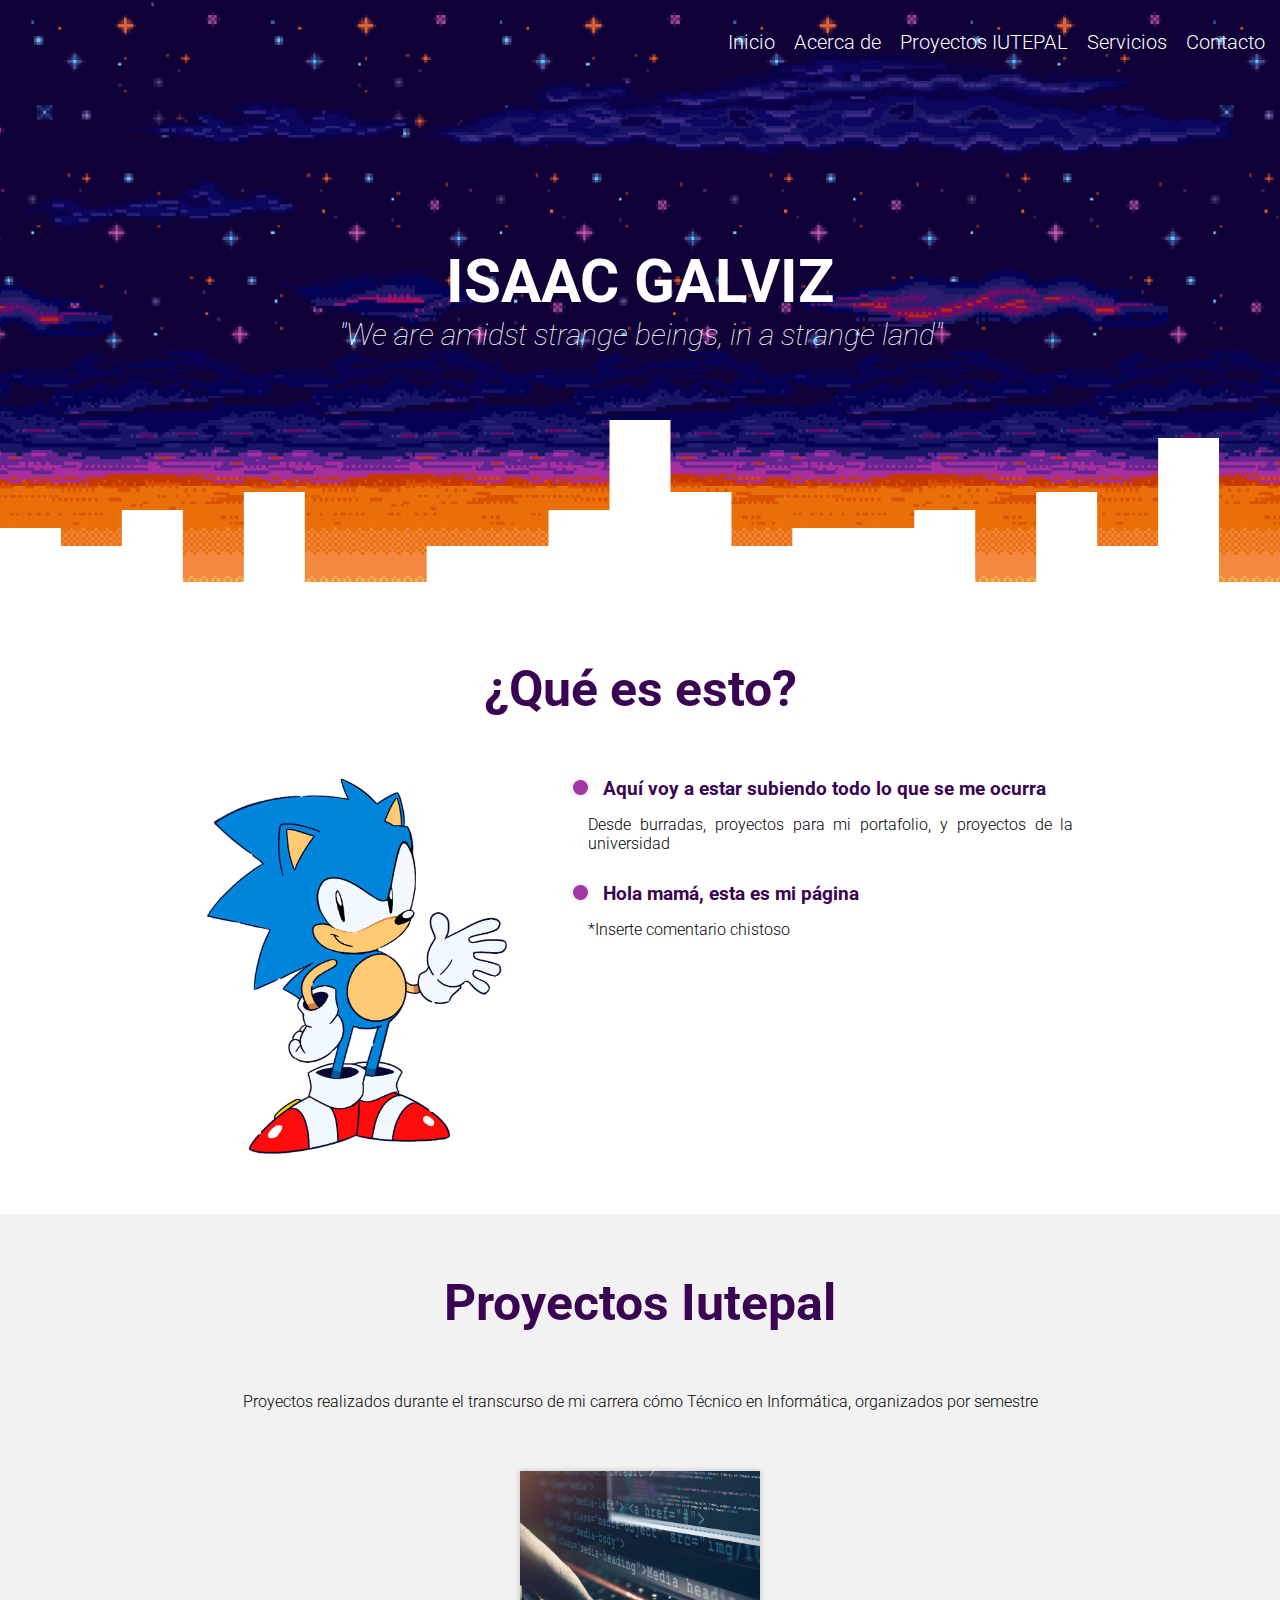
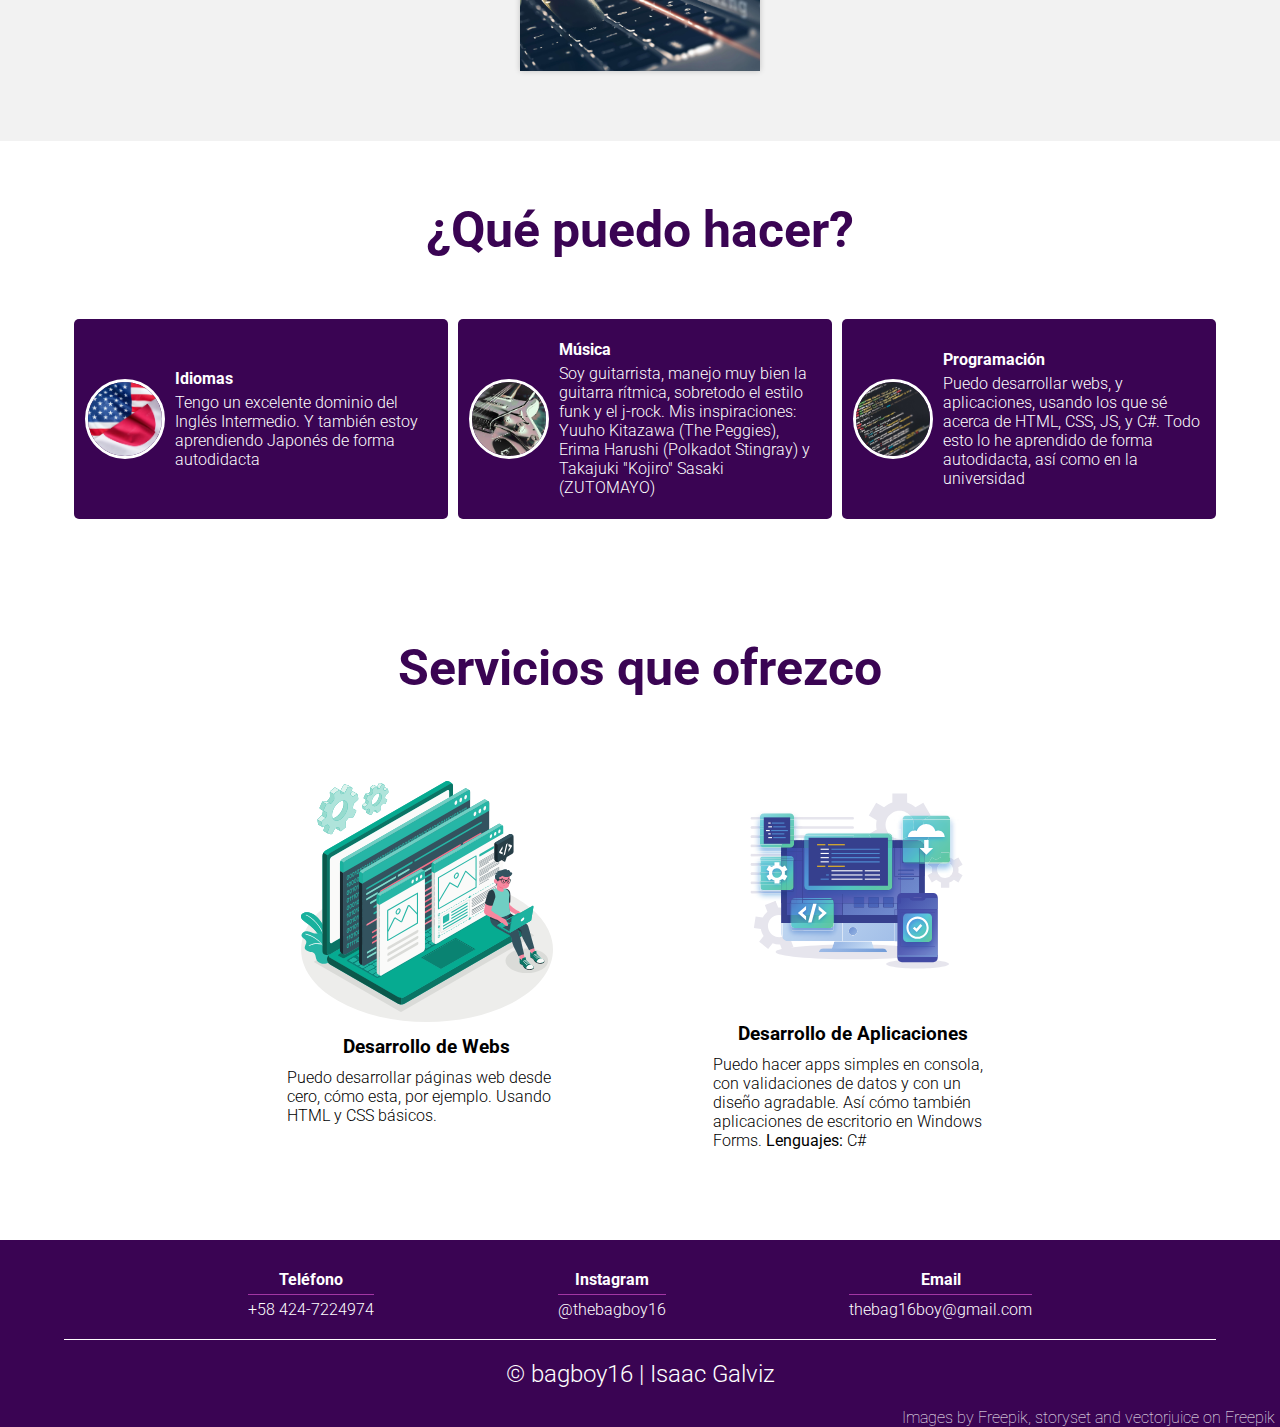
==== commit 80731803: "Finished footer and fixed some stuff" ====
--- a/index.html
+++ b/index.html
@@ -12,10 +12,10 @@
     <header>
         <nav>
             <a href="#">Inicio</a>
-            <a href="#">Acerca de</a>
-            <a href="#">Proyectos</a>
-            <a href="#">Servicios</a>
-            <a href="#">Contacto</a>
+            <a href="#info">Acerca de</a>
+            <a href="#proyectosiutepal">Proyectos IUTEPAL</a>
+            <a href="#services">Servicios</a>
+            <a href="#contact">Contacto</a>
         </nav>
         <section class="headertext">
             <h1>ISAAC GALVIZ</h1>
@@ -26,7 +26,7 @@
         </div>
     </header>
     <main>
-        <section class="container info">
+        <section id="info" class="container info">
             <h2 class="titulo">¿Qué es esto?</h2>
             <div class="container-about">
                 <img class="imagenaboutus"src="/resources/sonictyson.png" alt="sonic">
@@ -38,7 +38,7 @@
                 </div>
             </div>
         </section>
-        <section class="proyectosiutepal">
+        <section id="proyectosiutepal" class="proyectosiutepal">
             <div class="container">
                 <h2 class="titulo">Proyectos Iutepal</h2>
                 <div class="containertextiutepal">
@@ -62,14 +62,14 @@
                     <img src="/resources/usajapan.jpg" alt="idiomas">
                     <div class="cardtext">
                         <h4>Idiomas</h4>
-                        <p>Tengo un excelente dominio del Inglés Intermedio-Avanzado. Y también estoy aprendiendo Japonés de forma autodidacta</p>
+                        <p>Tengo un excelente dominio del Inglés Intermedio. Y también estoy aprendiendo Japonés de forma autodidacta</p>
                     </div>
                 </div>
                 <div class="card">
                     <img src="/resources/stratocaster.jpg" alt="guitar">
                     <div class="cardtext">
                         <h4>Música</h4>
-                        <p>Soy guitarrista intermedio, manejo muy bien la guitarra rítmica, sobretodo el estilo funk y el j-rock. Mi principal inspiración es Yuuho Kitazawa (The Peggies) y Erima Harushi (Polkadot Stingray) y Takajuki "Kojiro" Sasaki (ZUTOMAYO)</p>
+                        <p>Soy guitarrista, manejo muy bien la guitarra rítmica, sobretodo el estilo funk y el j-rock. Mis inspiraciones: Yuuho Kitazawa (The Peggies), Erima Harushi (Polkadot Stingray) y Takajuki "Kojiro" Sasaki (ZUTOMAYO)</p>
                     </div>
                 </div>
                 <div class="card">
@@ -81,7 +81,7 @@
                 </div>
             </div>
         </section>
-        <section class="aboutservices">
+        <section id="services" class="aboutservices">
             <div class="container">
                 <h2 class="titulo">Servicios que ofrezco</h2>
                 <div class="servicescontainer">
@@ -104,8 +104,8 @@
         </section>
     </main>
     <footer>
-        <div class="container-footer">
-            <div class="contenidofoot">
+        <div id="contact" class="container-footer">
+            <div class="contenido-foot">
                 <h4>Teléfono</h4>
                 <p>+58 424-7224974</p>
             </div>
@@ -118,7 +118,7 @@
                 <p><a href="mailto:thebag16boy@gmail.com">thebag16boy@gmail.com</a></p>
             </div>
         </div>
-        <h2 class="finaltitle">&copy; Bagboy16 | Isaac Galviz</h2>
+        <h2 class="finaltitle">&copy; bagboy16 | Isaac Galviz</h2>
         <h4 class="credits">
             Images by <a href="https://www.freepik.com/free-vector/desktop-smartphone-app-development_10276838.htm#query=app%20development&position=0&from_view=search">Freepik</a>, 
             <a href="https://www.freepik.com/free-vector/developer-activity-concept-illustration_7401752.htm#query=web%20development&position=1&from_view=search">storyset</a> and 
@@ -126,6 +126,5 @@
             <a href="https://www.freepik.com">Freepik</a>
         </h4>
     </footer>
-    <a target="_blank" href="proyectosiutepal/index.html"><font color="#4ABC96" size="4"><b>Proyectos IUTEPAL</b></font></a>
 </body>
 </html>
--- a/css/styles.css
+++ b/css/styles.css
@@ -154,7 +154,7 @@
 }
 /*what can i do*/
 .whatcanido{
-    max-width: 90%;
+    max-width: 100%;
 }
 .cards {
     display: flex;
@@ -172,15 +172,15 @@
     box-shadow: rgba(0, 0, 0, .2);
 }
 .cards .card img{
-    width: 100px;
-    height: 100px;
+    width: 80px;
+    height: 80px;
     object-fit: cover;
     border: 3px solid #fff;
     border-radius: 50%;
     display: block;
 }
 .cards .card > .cardtext{
-    width: 60%;
+    width: 70%;
     color: #fff;
 }
 .cards .card > .cardtext p{
@@ -213,6 +213,60 @@
 #guitar{
     padding-top: 60px;
 
+}
+/*footer*/
+footer{
+    background: #3a0453;
+    padding: 30px 0 0 0;
+    margin: auto;
+    overflow: hidden;
+}
+.container-footer{
+    display: flex;
+    width: 90%;
+    justify-content: space-evenly;
+    margin: auto;
+    padding-bottom: 20px;
+    border-bottom: 1px solid #fff;
+}
+.contenido-foot{
+    color: #fff;
+    text-align: center;
+}
+.contenido-foot h4{
+    margin-bottom: 5px;
+    padding-bottom: 5px;
+    border-bottom: 1px solid #a236a4;
+}
+.contenido-foot p{
+    font-weight: 300;
+}
+.contenido-foot p > a{
+    font-weight: 300;
+    text-decoration: none;
+    color: white;
+}
+.contenido-foot p > a:hover{
+    text-decoration: underline;
+}
+.finaltitle {
+    text-align: center;
+    padding: 20px 0 20px 0;
+    color: white;
+    font-weight: 300;  
+}
+.credits{
+    font-weight: 100;
+    color: #fff;
+    text-align: right;
+    padding-right: 5px;
+}
+.credits > a{
+    text-decoration: none;
+    color: #fff;
+}
+.credits > a:hover{
+    text-decoration: underline;
 }
 /*for smarthphones*/
 @media only screen and (min-device-width: 320px) and (max-device-width: 480px) {
@@ -231,7 +285,7 @@
     nav > a{
         color: white;
         font-weight: 300;
-        font-size: 15px;
+        font-size: 13px;
         text-decoration: none;
         margin-right: 15px;
     }
@@ -266,7 +320,7 @@
     .cards .card{
         margin-bottom: 30px;
         width: 100%;
-        height: 250px;
+        height: 200px;
         justify-content: space-evenly;
     }
     .cards .card img{
@@ -289,4 +343,24 @@
     #webdev{
         margin-bottom: 30px;
     }
+    /*footer*/
+    .container-footer{
+        flex-direction: column;
+        border-bottom: none;
+    }
+    .contenido-foot h4{
+        border-bottom: none;
+    }
+    .contenido-foot p{
+        border-bottom: 1px solid #a236a4;
+        padding-bottom: 10px;
+        margin-bottom: 5px;
+    }
+    .finaltitle{
+        font-size: 15px;
+    }
+    .credits{
+        text-align: center;
+        font-size: 10px;
+    }
 }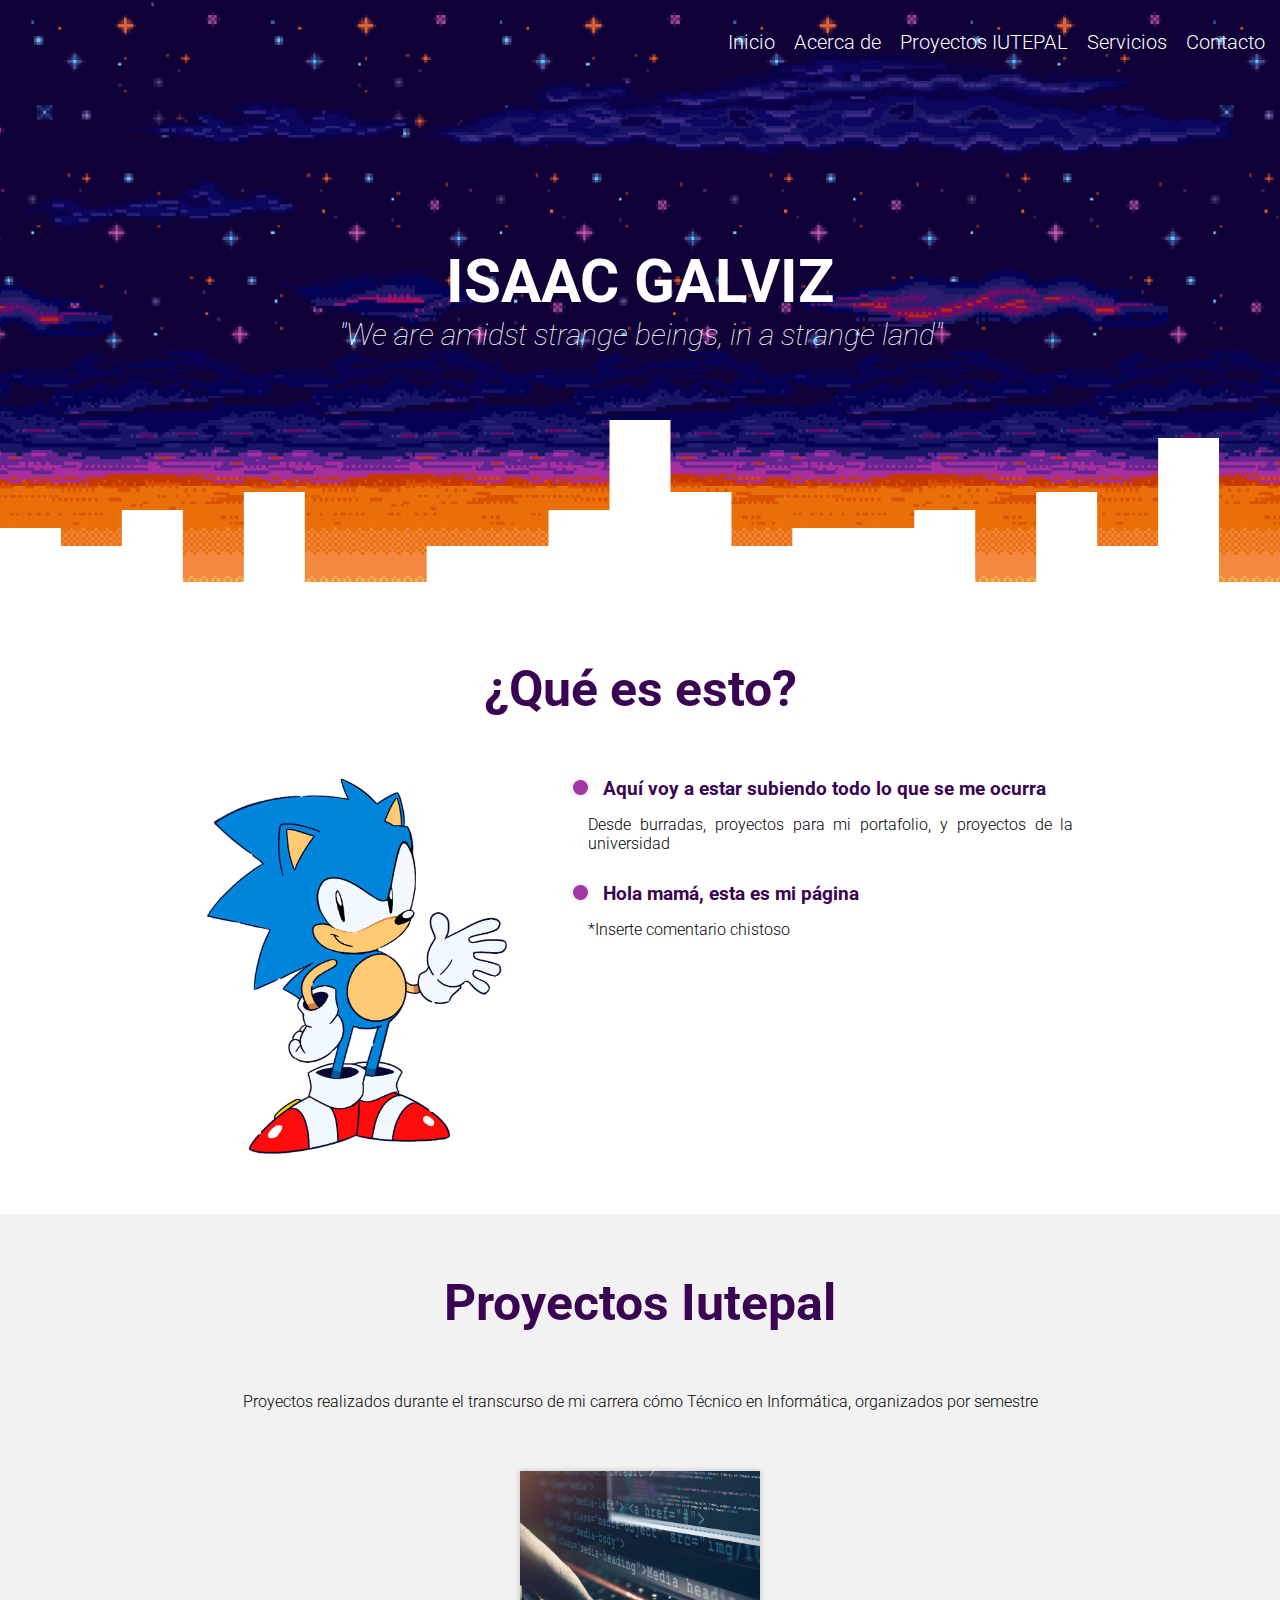
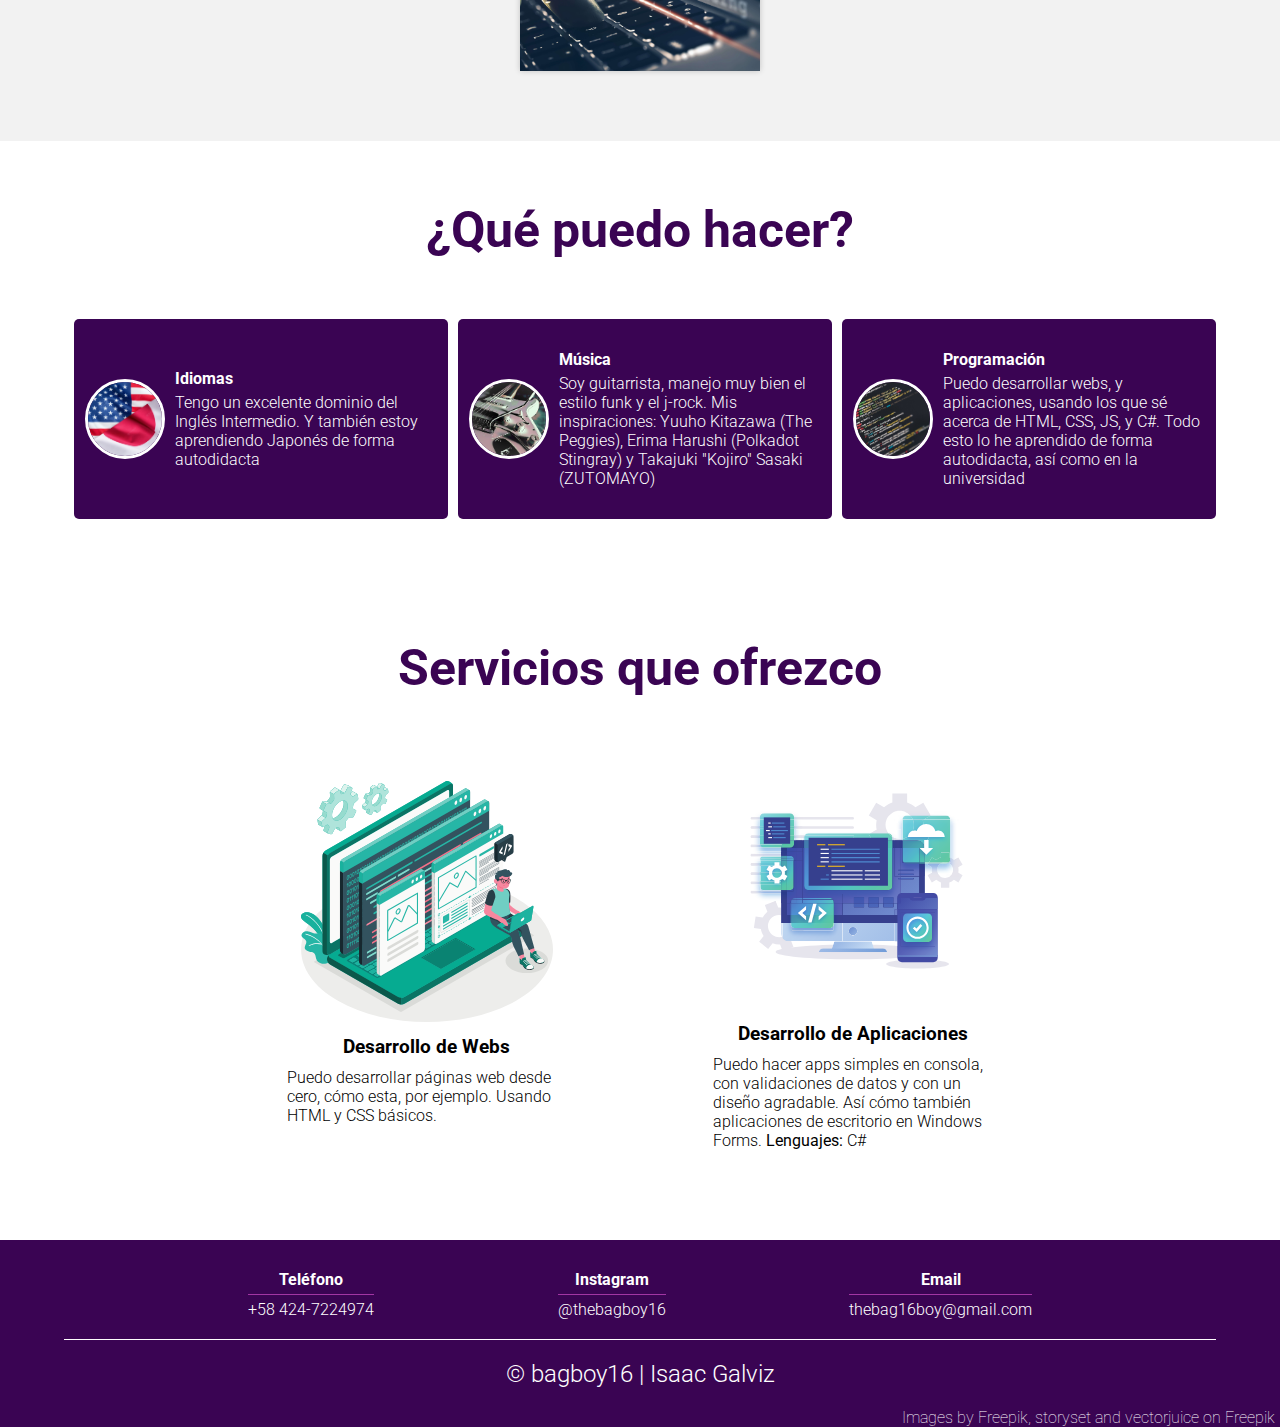
==== commit 5c0193e9: "reduced text in music card for better display" ====
--- a/index.html
+++ b/index.html
@@ -1,6 +1,15 @@
 <!DOCTYPE html>
 <html lang="es">
 <head>
+    <!-- Google tag (gtag.js) -->
+    <script async src="https://www.googletagmanager.com/gtag/js?id=G-L6PYNXPT4Y"></script>
+    <script>
+        window.dataLayer = window.dataLayer || [];
+        function gtag(){dataLayer.push(arguments);}
+        gtag('js', new Date());
+
+        gtag('config', 'G-L6PYNXPT4Y');
+    </script>
     <meta charset="UTF-8">
     <meta http-equiv="X-UA-Compatible" content="IE=edge">
     <meta name="viewport" content="width=device-width, initial-scale=1.0">
@@ -45,7 +54,7 @@
                     <p>Proyectos realizados durante el transcurso de mi carrera cómo Técnico en Informática, organizados por semestre</p>
                 </div>
                 <div class="galeriaproyectosiutepal">
-                    <a class="imgsemestre" href="/proyectosiutepal/index.html">
+                    <a class="imgsemestre" href="/proyectosiutepal/segundosemestre/index.html">
                         <img src="/resources/webdevsemester.jpg" alt="2dosemestre">
                         <div class="hovergaleriaproyectosiutepal">
                             <img src="/resources/twoinroman.png" alt="">
@@ -69,7 +78,7 @@
                     <img src="/resources/stratocaster.jpg" alt="guitar">
                     <div class="cardtext">
                         <h4>Música</h4>
-                        <p>Soy guitarrista, manejo muy bien la guitarra rítmica, sobretodo el estilo funk y el j-rock. Mis inspiraciones: Yuuho Kitazawa (The Peggies), Erima Harushi (Polkadot Stingray) y Takajuki "Kojiro" Sasaki (ZUTOMAYO)</p>
+                        <p>Soy guitarrista, manejo muy bien el estilo funk y el j-rock. Mis inspiraciones: Yuuho Kitazawa (The Peggies), Erima Harushi (Polkadot Stingray) y Takajuki "Kojiro" Sasaki (ZUTOMAYO)</p>
                     </div>
                 </div>
                 <div class="card">
--- a/css/styles.css
+++ b/css/styles.css
@@ -363,4 +363,7 @@
         text-align: center;
         font-size: 10px;
     }
-}+}
+/*@media only screen and (max-device-width: 1000px) and (orientation: landscape){
+    
+}*/